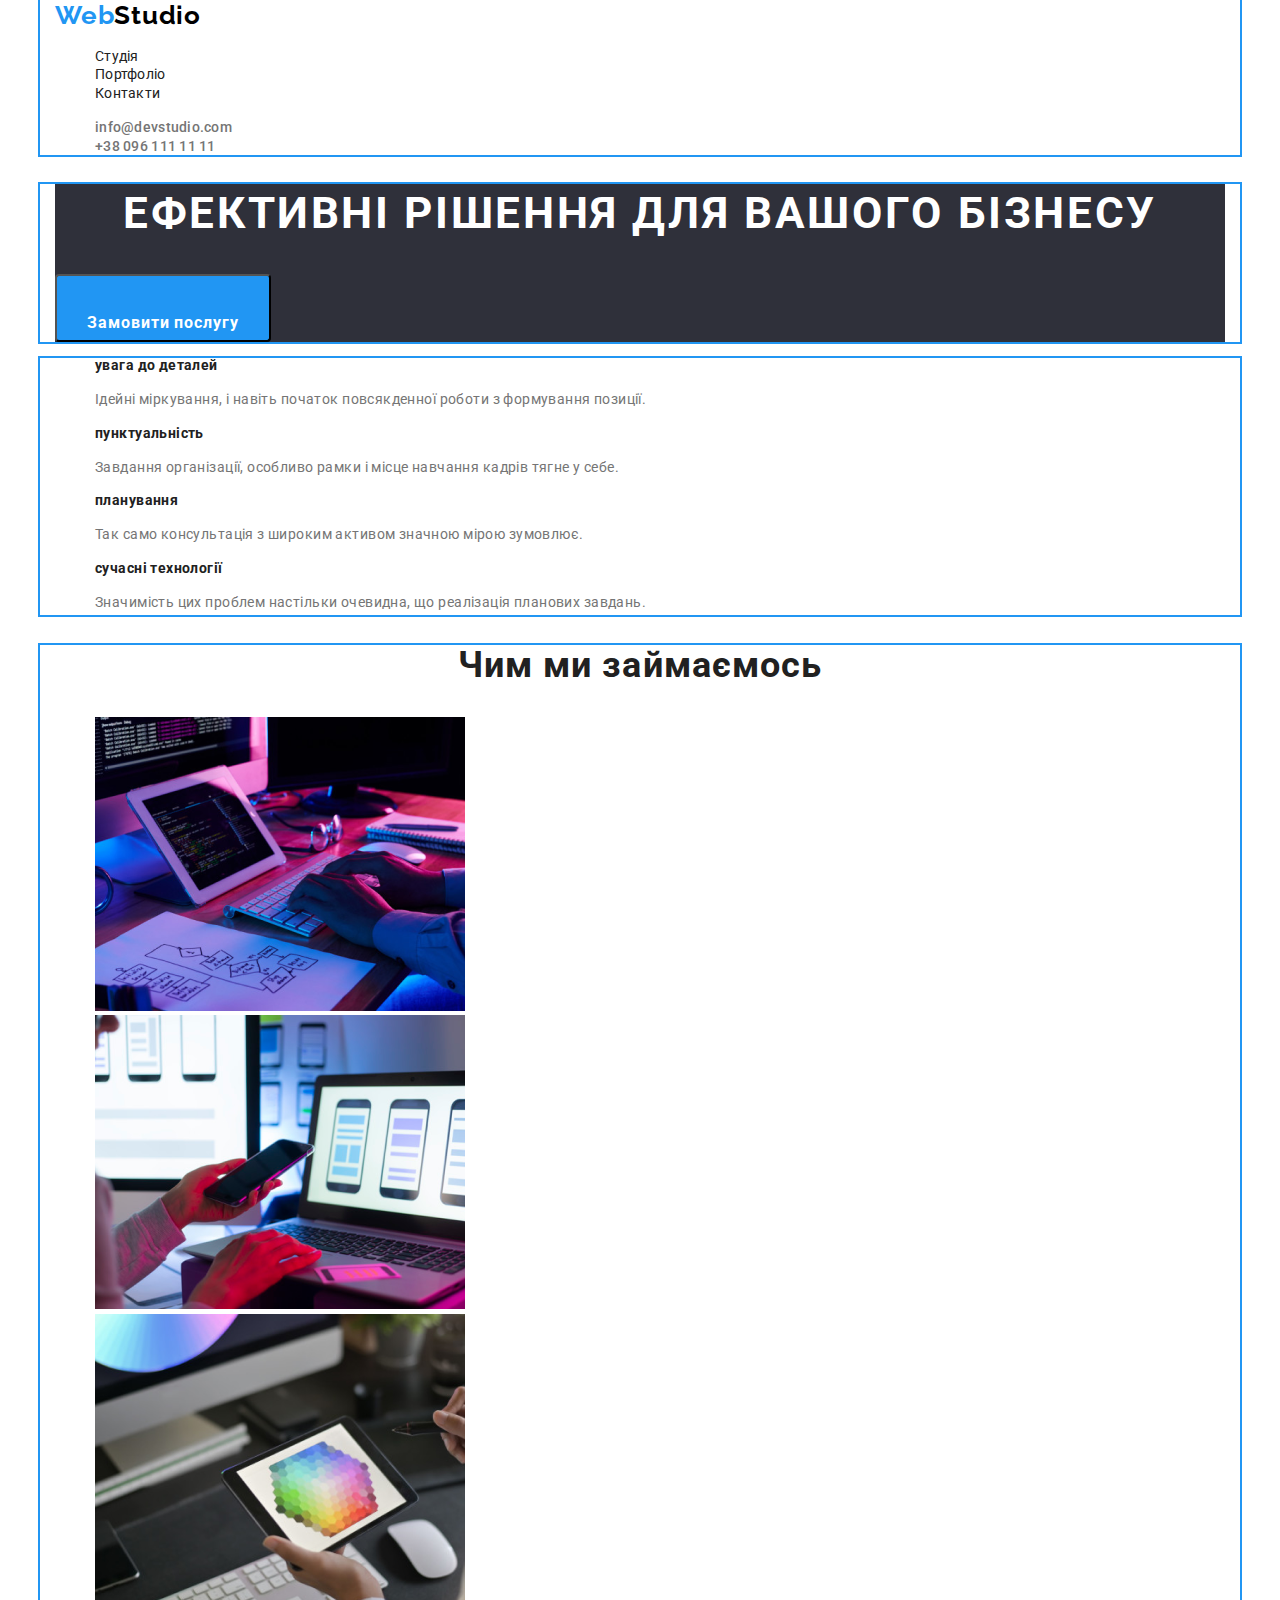
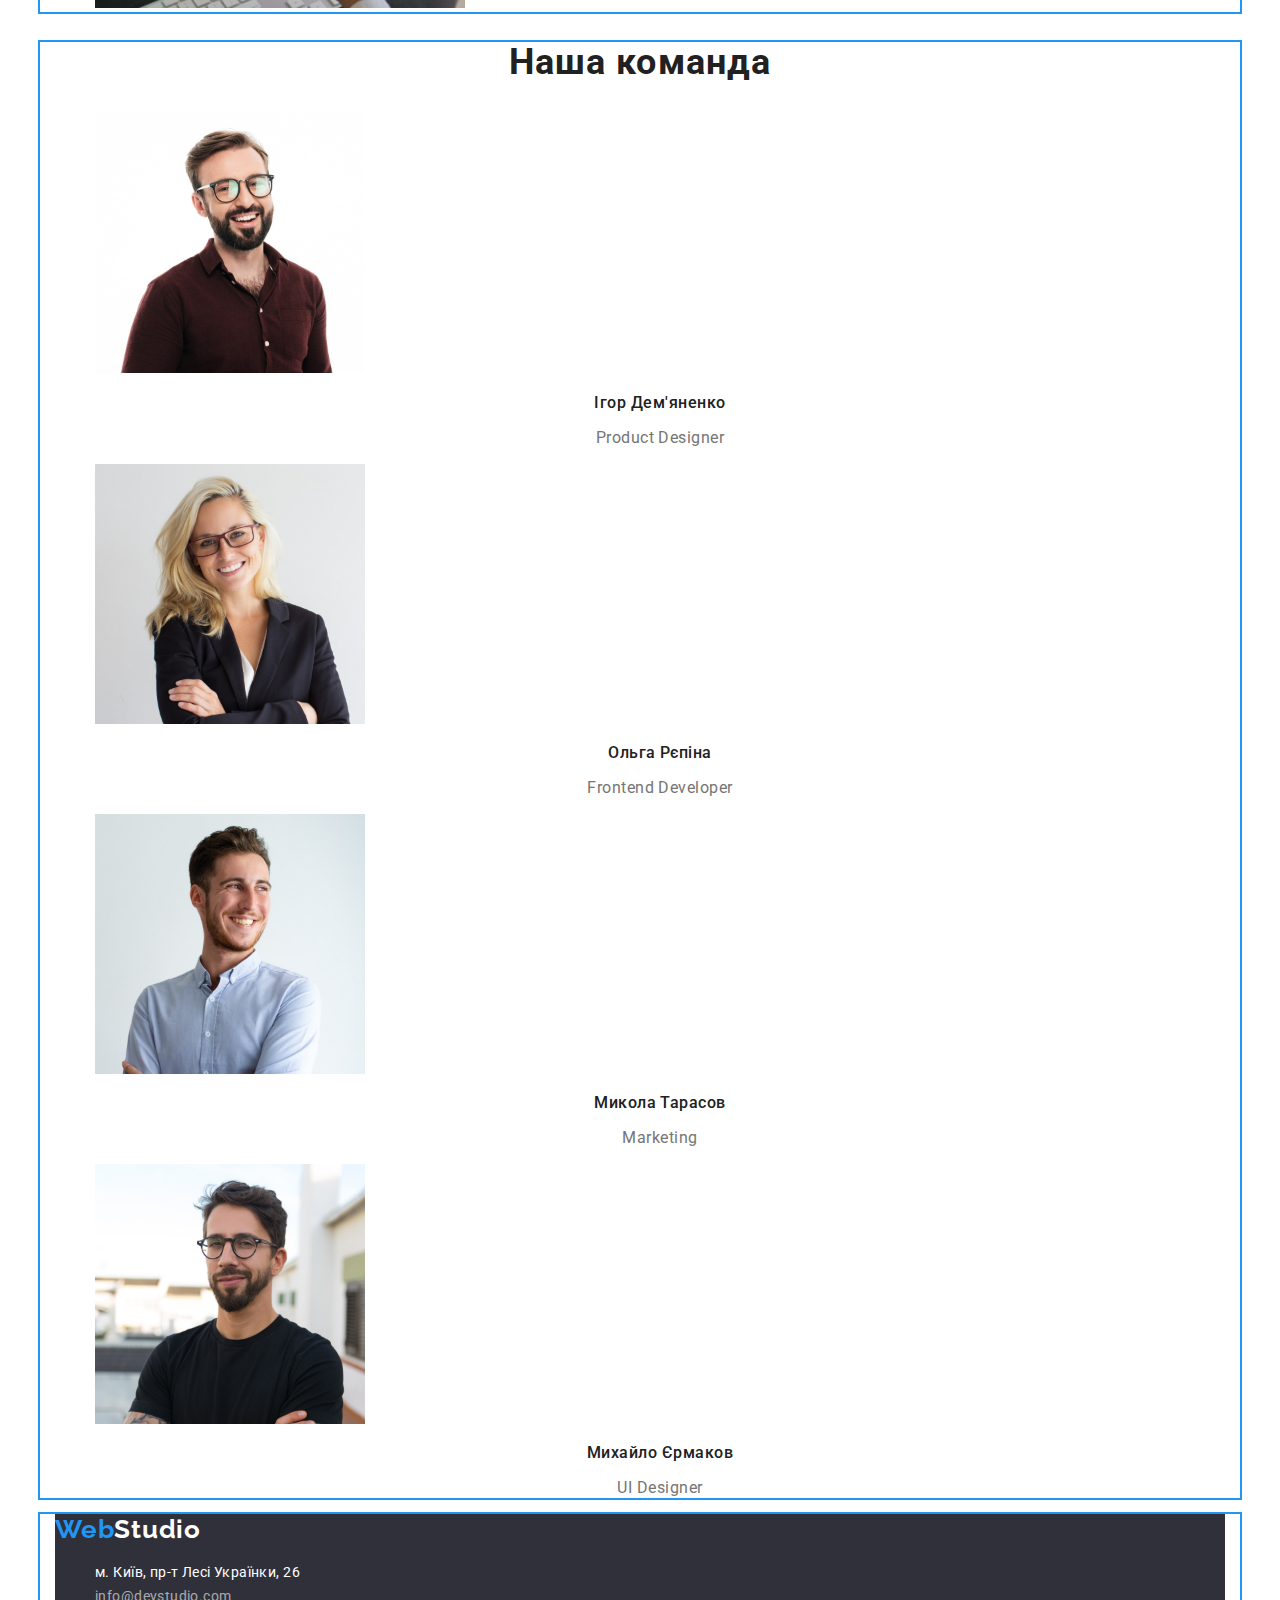
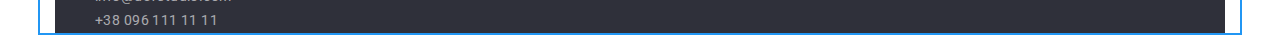
==== index.html @ a18eae50 "update" ====
<!DOCTYPE html>
<html lang="en">
  <head>
    <meta charset="UTF-8" />
    <meta http-equiv="X-UA-Compatible" content="IE=edge" />
    <meta name="viewport" content="width=device-width, initial-scale=1.0" />
    <link rel="preconnect" href="https://fonts.googleapis.com" />
    <link rel="preconnect" href="https://fonts.gstatic.com" crossorigin />
    <link
      href="https://fonts.googleapis.com/css2?family=Raleway:wght@500;700&family=Roboto:wght@400;500;700;900&display=swap"
      rel="stylesheet"
    />
    <link
      rel="stylesheet"
      href="https://cdnjs.cloudflare.com/ajax/libs/modern-normalize/0.6.0/modern-normalize.min.css"
    />
    <link rel="stylesheet" href="./css/styles.css" />
    <title>Web Studio</title>
  </head>
  <body class="body">
    <div class="container">
      <header class="header">
        <nav>
          <a class="link" href="">
            <span class="logocolor">Web</span><span class="logo">Studio</span>
          </a>
          <ul class="list">
            <li><a class="nav-link" href="">Студія</a></li>
            <li>
              <a class="nav-link" href="./portfolio.html">Портфоліо</a>
            </li>
            <li><a class="nav-link" href="">Контакти</a></li>
          </ul>
        </nav>
        <!-- Контактні дані -->
        <ul class="list">
          <li>
            <a class="link" href="mailto:info@devstudio.com"
              >info@devstudio.com</a
            >
          </li>
          <li>
            <a class="link" href="tel:+380961111111">+38 096 111 11 11</a>
          </li>
        </ul>
      </header>
    </div>

    <!-- Секція HERO -->
    <main>
      <div class="container">
        <section class="section-hero">
          <h1 class="slogan">Ефективні рішення для вашого бізнесу</h1>
          <button class="btn" type="button">
            <span class="btn-text">Замовити послугу</span>
          </button>
        </section>
      </div>

      <!-- Наші переваги -->
      <div class="container">
        <section class="section">
          <h2 hidden>наші переваги</h2>
          <ul class="list">
            <li>
              <h3 class="list-title">увага до деталей</h3>
              <p class="list-text">
                Ідейні міркування, і навіть початок повсякденної роботи з
                формування позиції.
              </p>
            </li>
            <li>
              <h3 class="list-title">пунктуальність</h3>
              <p class="list-text">
                Завдання організації, особливо рамки і місце навчання кадрів
                тягне у себе.
              </p>
            </li>
            <li>
              <h3 class="list-title">планування</h3>
              <p class="list-text">
                Так само консультація з широким активом значною мірою зумовлює.
              </p>
            </li>
            <li>
              <h3 class="list-title">сучасні технології</h3>
              <p class="list-text">
                Значимість цих проблем настільки очевидна, що реалізація
                планових завдань.
              </p>
            </li>
          </ul>
        </section>
      </div>

      <!-- Чим ми займаємось -->
      <div class="container">
        <section class="section">
          <h2 class="subtitle">Чим ми займаємось</h2>
          <ul class="list">
            <li class="image-item">
              <img src="img/box-1.png" alt="фото клавіатури" width="370" />
            </li>
            <li class="image-item">
              <img src="img/box-2.png" alt="фото телефона" width="370" />
            </li>
            <li class="image-item">
              <img src="img/box-3.png" alt="фото планшета" width="370" />
            </li>
          </ul>
        </section>
      </div>

      <!-- Наша команда -->
      <div class="container">
        <section class="section-team">
          <h2 class="subtitle">Наша команда</h2>
          <ul class="list">
            <li class="photo-item">
              <img src="img/ProductDesigner.jpg" alt="фото" width="270" />
              <h3 class="team-person">Ігор Дем'яненко</h3>
              <p class="team-position">Product Designer</p>
            </li>
            <li class="photo-item">
              <img src="img/FrontedDeveloper.jpg" alt="фото" width="270" />
              <h3 class="team-person">Ольга Рєпіна</h3>
              <p class="team-position">Frontend Developer</p>
            </li>
            <li class="photo-item">
              <img src="img/Marketing.jpg" alt="фото" width="270" />
              <h3 class="team-person">Микола Тарасов</h3>
              <p class="team-position">Marketing</p>
            </li>
            <li class="photo-item">
              <img src="img/UIDesignir.jpg" alt="фото" width="270" />
              <h3 class="team-person">Михайло Єрмаков</h3>
              <p class="team-position">UI Designer</p>
            </li>
          </ul>
        </section>
      </div>
    </main>

    <!-- Підвал -->
    <div class="container">
      <footer class="footer">
        <a class="link" href="./index.html">
          <span class="footer-logocolor">Web</span
          ><span class="footer-logo">Studio</span>
        </a>
        <address class="address">
          <ul class="list">
            <li>
              <a
                class="address-link"
                href="https://www.google.com/maps/place/%D0%B1%D1%83%D0%BB.+%D0%9B%D0%B5%D1%81%D0%B8+%D0%A3%D0%BA%D1%80%D0%B0%D0%B8%D0%BD%D0%BA%D0%B8,+26,+%D0%9A%D0%B8%D0%B5%D0%B2,+02000/@50.4265807,30.5383858,17z/data=!3m1!4b1!4m5!3m4!1s0x40d4cf0e033ecbe9:0x57a4dffefec77da0!8m2!3d50.4265807!4d30.5383858"
                >м. Київ, пр-т Лесі Українки, 26</a
              >
            </li>
            <li>
              <a class="contacts-link" href="mailto:info@devstudio.com"
                >info@devstudio.com</a
              >
            </li>
            <li>
              <a class="contacts-link" href="tel:++380961111111"
                >+38 096 111 11 11</a
              >
            </li>
          </ul>
        </address>
      </footer>
    </div>
  </body>
</html>
---- css/styles.css ----
html {
  box-sizing: border-box;
}

*,
*::before,
*::after {
  box-sizing: inherit;
}

:root {
  /* Fonts */

  /* Text colors */
  --subtitle-col: #212121;
  --txt-col: #757575;
  --txt-but: #ffffff;

  /* Background colors */
  --main-cl: #f5f5f5;
  --backgr-filtr: #f5f4fa;
  --backgr-col: #2f303a;

  /* Other */
  --accent-cl: #2196f3;
}

body {
  font-family: "Roboto", sans-serif;
  color: var(--main-cl);
  margin: 0;
}

.container {
  outline: 2px solid #2196f3;
  width: 1200px;
  padding-left: 15px;
  padding-right: 15px;
  margin: 0 auto;
}
.logo {
  font-family: Raleway;
  font-weight: 700;
  font-size: 26px;
  line-height: 1.19;
  letter-spacing: 0.03em;
  color: #000000;
}
.logocolor {
  font-family: Raleway;
  font-style: normal;
  font-weight: 700;
  font-size: 26px;
  line-height: 1.19;
  letter-spacing: 0.03em;
  color: var(--accent-cl);
}

.nav-link {
  font-size: 14px;
  line-height: 1.14;
  letter-spacing: 0.02em;
  text-decoration: none;
  color: var(--subtitle-col);
}

.nav-link:hover,
.nav-link:focus {
  color: var(--accent-cl);
}

/* Контактні дані */
.link:hover,
.link:focus {
  color: var(--accent-cl);
}

.link {
  font-weight: 500;
  font-size: 14px;
  line-height: 1.14;
  letter-spacing: 0.02em;
  text-decoration: none;
  color: var(--txt-col);
}

/* Секція HERO */
.section-hero {
  background: var(--backgr-col);
}

.slogan {
  font-size: 44px;
  line-height: 1.36;
  text-align: center;
  letter-spacing: 0.06em;
  text-transform: uppercase;
  color: var(--txt-but);
}

.btn {
  background: var(--accent-cl);
  width: 216px;
  height: 50px;
  left: 692px;
  top: 430px;
  border-radius: 4px;
  padding: 32px 10px;
}

.btn-text {
  font-weight: 700;
  font-size: 16px;
  line-height: 1.87;
  align-items: center;
  text-align: center;
  letter-spacing: 0.06em;
  color: var(--txt-but);
}

/* Наші переваги */
.list-title {
  font-weight: 700;
  font-size: 14px;
  line-height: 1.14;
  letter-spacing: 0.03em;
  color: var(--subtitle-col);
}

.list-text {
  font-weight: 400;
  font-size: 14px;
  line-height: 1.71;
  letter-spacing: 0.03em;
  color: var(--txt-col);
}

.subtitle {
  font-weight: 700;
  font-size: 36px;
  line-height: 1.16;
  text-align: center;
  letter-spacing: 0.03em;
  color: var(--subtitle-col);
}

/* Наша команда */
.team-person {
  font-weight: 500;
  font-size: 16px;
  line-height: 1.18;
  text-align: center;
  letter-spacing: 0.03em;
  color: var(--subtitle-col);
}

.team-position {
  font-weight: 400;
  font-size: 16px;
  line-height: 1.18;
  text-align: center;
  letter-spacing: 0.03em;
  color: var(--txt-col);
}

/* Підвал */
.footer {
  background: var(--backgr-col);
}

.footer-logocolor {
  font-family: "Raleway";
  font-style: normal;
  font-weight: 700;
  font-size: 26px;
  line-height: 1.19;
  letter-spacing: 0.03em;
  color: var(--accent-cl);
}

.footer-logo {
  font-family: "Raleway";
  font-weight: 700;
  font-size: 26px;
  line-height: 1.19;
  letter-spacing: 0.03em;
  color: var(--txt-but);
}

.address-link {
  font-weight: 400;
  font-size: 14px;
  line-height: 1.71;
  letter-spacing: 0.03em;
  text-decoration: none;
  list-style: none;
  font-style: normal;
  color: var(--txt-but);
}

.contacts-link {
  font-weight: 400;
  font-size: 14px;
  line-height: 1.71;
  letter-spacing: 0.03em;
  text-decoration: none;
  font-style: normal;
  color: rgba(255, 255, 255, 0.6);
}

.list {
  list-style: none;
}

.link {
  text-decoration: none;
}

.filtr:hover {
  color: var(--txt-but);
  background-color: var(--accent-cl);
}

.filtr {
  font-family: inherit;
  background: var(--backgr-filtr);
  font-size: 16px;
  line-height: 1.62;
  letter-spacing: 0.03em;
  color: var(--subtitle-col);
  cursor: pointer;
}

.photo-subtitle {
  font-size: 18px;
  line-height: 2;
  letter-spacing: 0.06em;
  color: var(--subtitle-col);
}

.photo-text {
  font-size: 16px;
  line-height: 1.87;
  letter-spacing: 0.03em;
  color: var(--txt-col);
}
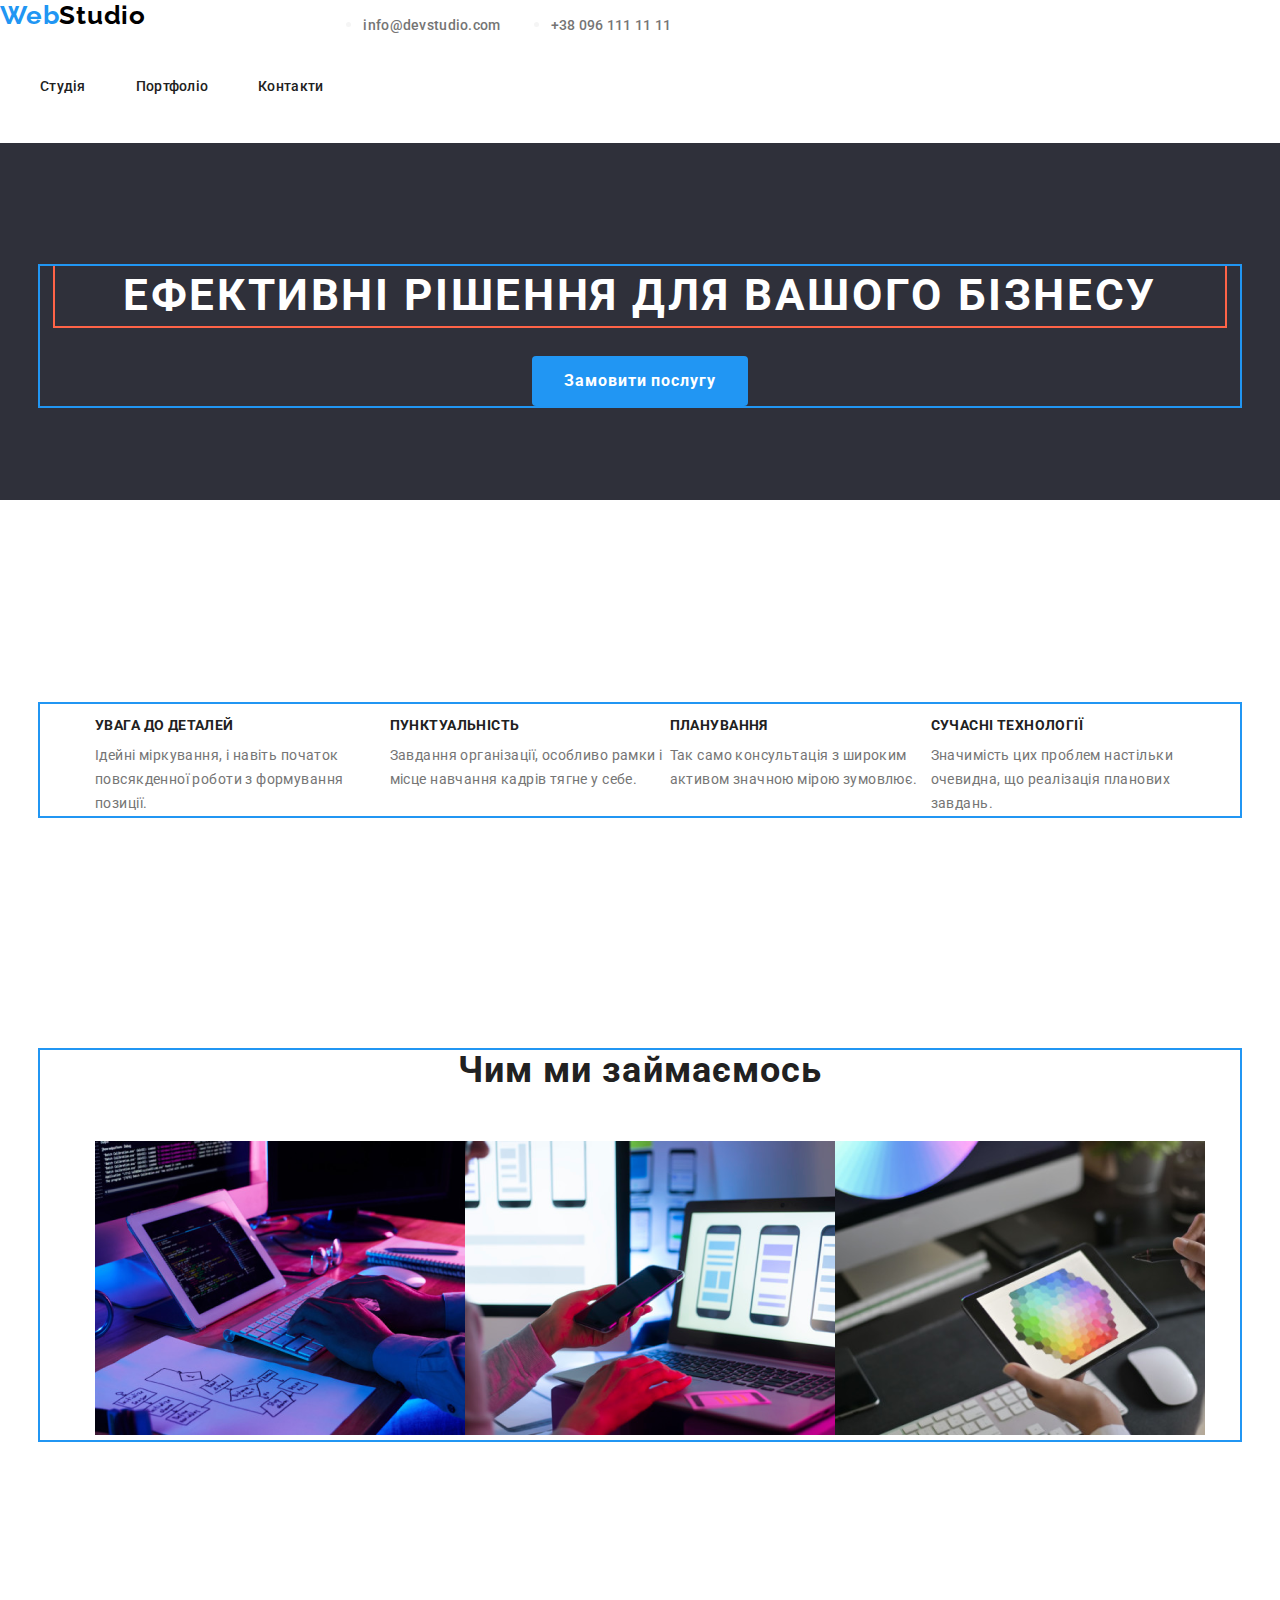
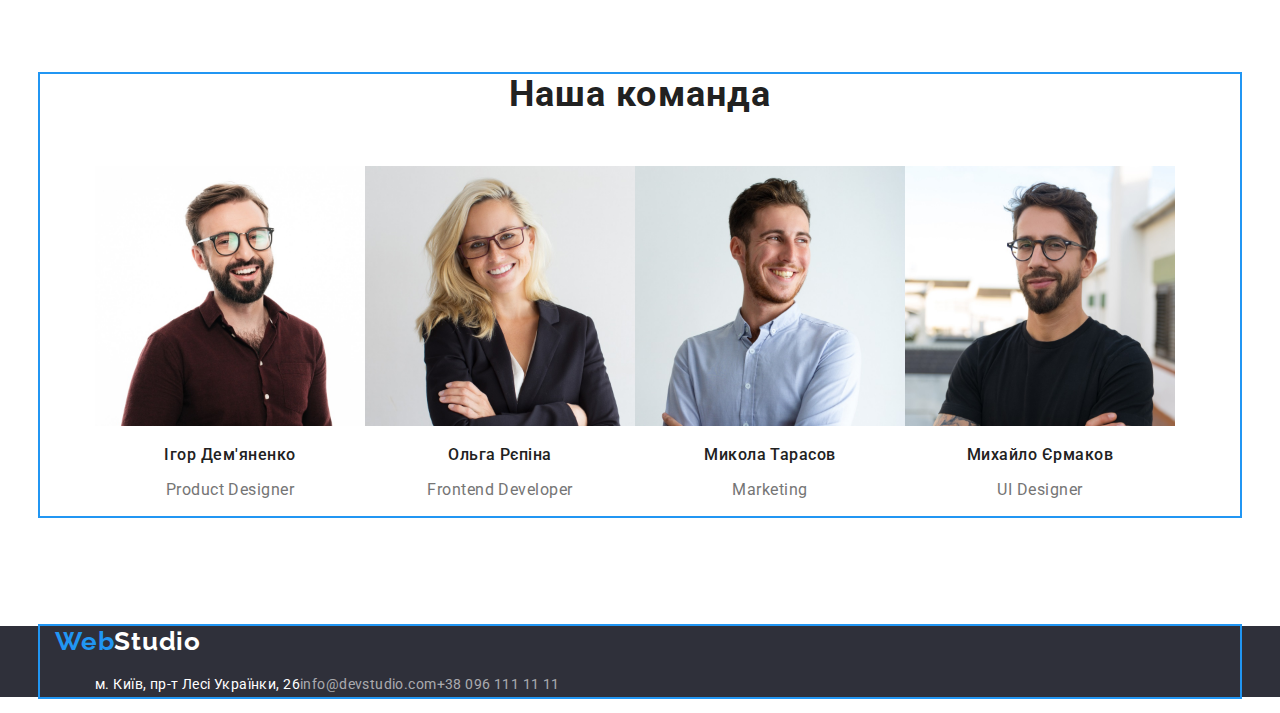
==== commit de63c543: "update" ====
--- a/index.html
+++ b/index.html
@@ -18,48 +18,49 @@
     <title>Web Studio</title>
   </head>
   <body class="body">
-    <div class="container">
-      <header class="header">
+    <header class="header">
+      <div class="container-nav">
         <nav>
           <a class="link" href="">
             <span class="logocolor">Web</span><span class="logo">Studio</span>
           </a>
           <ul class="list">
-            <li><a class="nav-link" href="">Студія</a></li>
-            <li>
+            <li class="list-item"><a class="nav-link" href="">Студія</a></li>
+            <li class="list-item">
               <a class="nav-link" href="./portfolio.html">Портфоліо</a>
             </li>
-            <li><a class="nav-link" href="">Контакти</a></li>
+            <li class="list-item"><a class="nav-link" href="">Контакти</a></li>
           </ul>
         </nav>
         <!-- Контактні дані -->
-        <ul class="list">
-          <li>
+        <ul class="contacts-list">
+          <li class="list-item">
             <a class="link" href="mailto:info@devstudio.com"
               >info@devstudio.com</a
             >
           </li>
-          <li>
+          <li class="list-item">
             <a class="link" href="tel:+380961111111">+38 096 111 11 11</a>
           </li>
         </ul>
-      </header>
-    </div>
+      </div>
+    </header>
 
     <!-- Секція HERO -->
     <main>
-      <div class="container">
-        <section class="section-hero">
+      <section class="section-hero">
+        <div class="container">
           <h1 class="slogan">Ефективні рішення для вашого бізнесу</h1>
           <button class="btn" type="button">
             <span class="btn-text">Замовити послугу</span>
           </button>
-        </section>
-      </div>
+        </div>
+      </section>
 
       <!-- Наші переваги -->
-      <div class="container">
-        <section class="section">
+
+      <section class="section">
+        <div class="container">
           <h2 hidden>наші переваги</h2>
           <ul class="list">
             <li>
@@ -90,12 +91,12 @@
               </p>
             </li>
           </ul>
-        </section>
-      </div>
+        </div>
+      </section>
 
       <!-- Чим ми займаємось -->
-      <div class="container">
-        <section class="section">
+      <section class="section">
+        <div class="container">
           <h2 class="subtitle">Чим ми займаємось</h2>
           <ul class="list">
             <li class="image-item">
@@ -108,12 +109,13 @@
               <img src="img/box-3.png" alt="фото планшета" width="370" />
             </li>
           </ul>
-        </section>
-      </div>
+        </div>
+      </section>
 
       <!-- Наша команда -->
-      <div class="container">
-        <section class="section-team">
+
+      <section class="section">
+        <div class="container">
           <h2 class="subtitle">Наша команда</h2>
           <ul class="list">
             <li class="photo-item">
@@ -137,13 +139,14 @@
               <p class="team-position">UI Designer</p>
             </li>
           </ul>
-        </section>
-      </div>
+        </div>
+      </section>
     </main>
 
     <!-- Підвал -->
-    <div class="container">
-      <footer class="footer">
+
+    <footer class="footer">
+      <div class="container">
         <a class="link" href="./index.html">
           <span class="footer-logocolor">Web</span
           ><span class="footer-logo">Studio</span>
@@ -169,7 +172,7 @@
             </li>
           </ul>
         </address>
-      </footer>
-    </div>
+      </div>
+    </footer>
   </body>
 </html>
--- a/css/styles.css
+++ b/css/styles.css
@@ -38,6 +38,11 @@
   padding-right: 15px;
   margin: 0 auto;
 }
+
+.container-nav {
+  display: flex;
+  align-items: ;
+}
 .logo {
   font-family: Raleway;
   font-weight: 700;
@@ -56,12 +61,25 @@
   color: var(--accent-cl);
 }
 
+.list {
+  display: flex;
+}
+
+.list .list-item + .list-item {
+  margin-left: 50px;
+}
+
 .nav-link {
+  display: block;
+  padding-top: 32px;
+  padding-bottom: 32px;
+
+  color: var(--subtitle-col);
+  font-weight: 500;
   font-size: 14px;
   line-height: 1.14;
   letter-spacing: 0.02em;
   text-decoration: none;
-  color: var(--subtitle-col);
 }
 
 .nav-link:hover,
@@ -75,6 +93,14 @@
   color: var(--accent-cl);
 }
 
+.contacts-list {
+  display: flex;
+}
+
+.contacts-list .list-item + .list-item {
+  margin-left: 50px;
+}
+
 .link {
   font-weight: 500;
   font-size: 14px;
@@ -82,30 +108,40 @@
   letter-spacing: 0.02em;
   text-decoration: none;
   color: var(--txt-col);
+}
+
+.section {
+  padding-top: 94px;
+  padding-bottom: 94px;
 }
 
 /* Секція HERO */
 .section-hero {
   background: var(--backgr-col);
+  text-align: center;
+  margin-bottom: 94px;
+  padding-top: 94px;
+  padding-bottom: 94px;
 }
 
 .slogan {
+  outline: 2px solid tomato;
   font-size: 44px;
   line-height: 1.36;
-  text-align: center;
   letter-spacing: 0.06em;
   text-transform: uppercase;
   color: var(--txt-but);
+  margin-bottom: 30px;
 }
 
 .btn {
   background: var(--accent-cl);
-  width: 216px;
-  height: 50px;
-  left: 692px;
-  top: 430px;
   border-radius: 4px;
-  padding: 32px 10px;
+  padding: 10px 32px;
+  border: 0px;
+  margin-right: auto;
+  margin-left: auto;
+  text-align: center;
 }
 
 .btn-text {
@@ -120,28 +156,29 @@
 
 /* Наші переваги */
 .list-title {
-  font-weight: 700;
+  text-transform: uppercase;
   font-size: 14px;
   line-height: 1.14;
   letter-spacing: 0.03em;
   color: var(--subtitle-col);
+  margin-bottom: 10px;
 }
 
 .list-text {
-  font-weight: 400;
   font-size: 14px;
   line-height: 1.71;
   letter-spacing: 0.03em;
   color: var(--txt-col);
+  margin: 0;
 }
 
 .subtitle {
-  font-weight: 700;
   font-size: 36px;
   line-height: 1.16;
   text-align: center;
   letter-spacing: 0.03em;
   color: var(--subtitle-col);
+  margin-bottom: 50px;
 }
 
 /* Наша команда */
@@ -216,7 +253,8 @@
   text-decoration: none;
 }
 
-.filtr:hover {
+.filtr:hover,
+.filtr:focus {
   color: var(--txt-but);
   background-color: var(--accent-cl);
 }
@@ -229,6 +267,7 @@
   letter-spacing: 0.03em;
   color: var(--subtitle-col);
   cursor: pointer;
+  border-color: transparent;
 }
 
 .photo-subtitle {
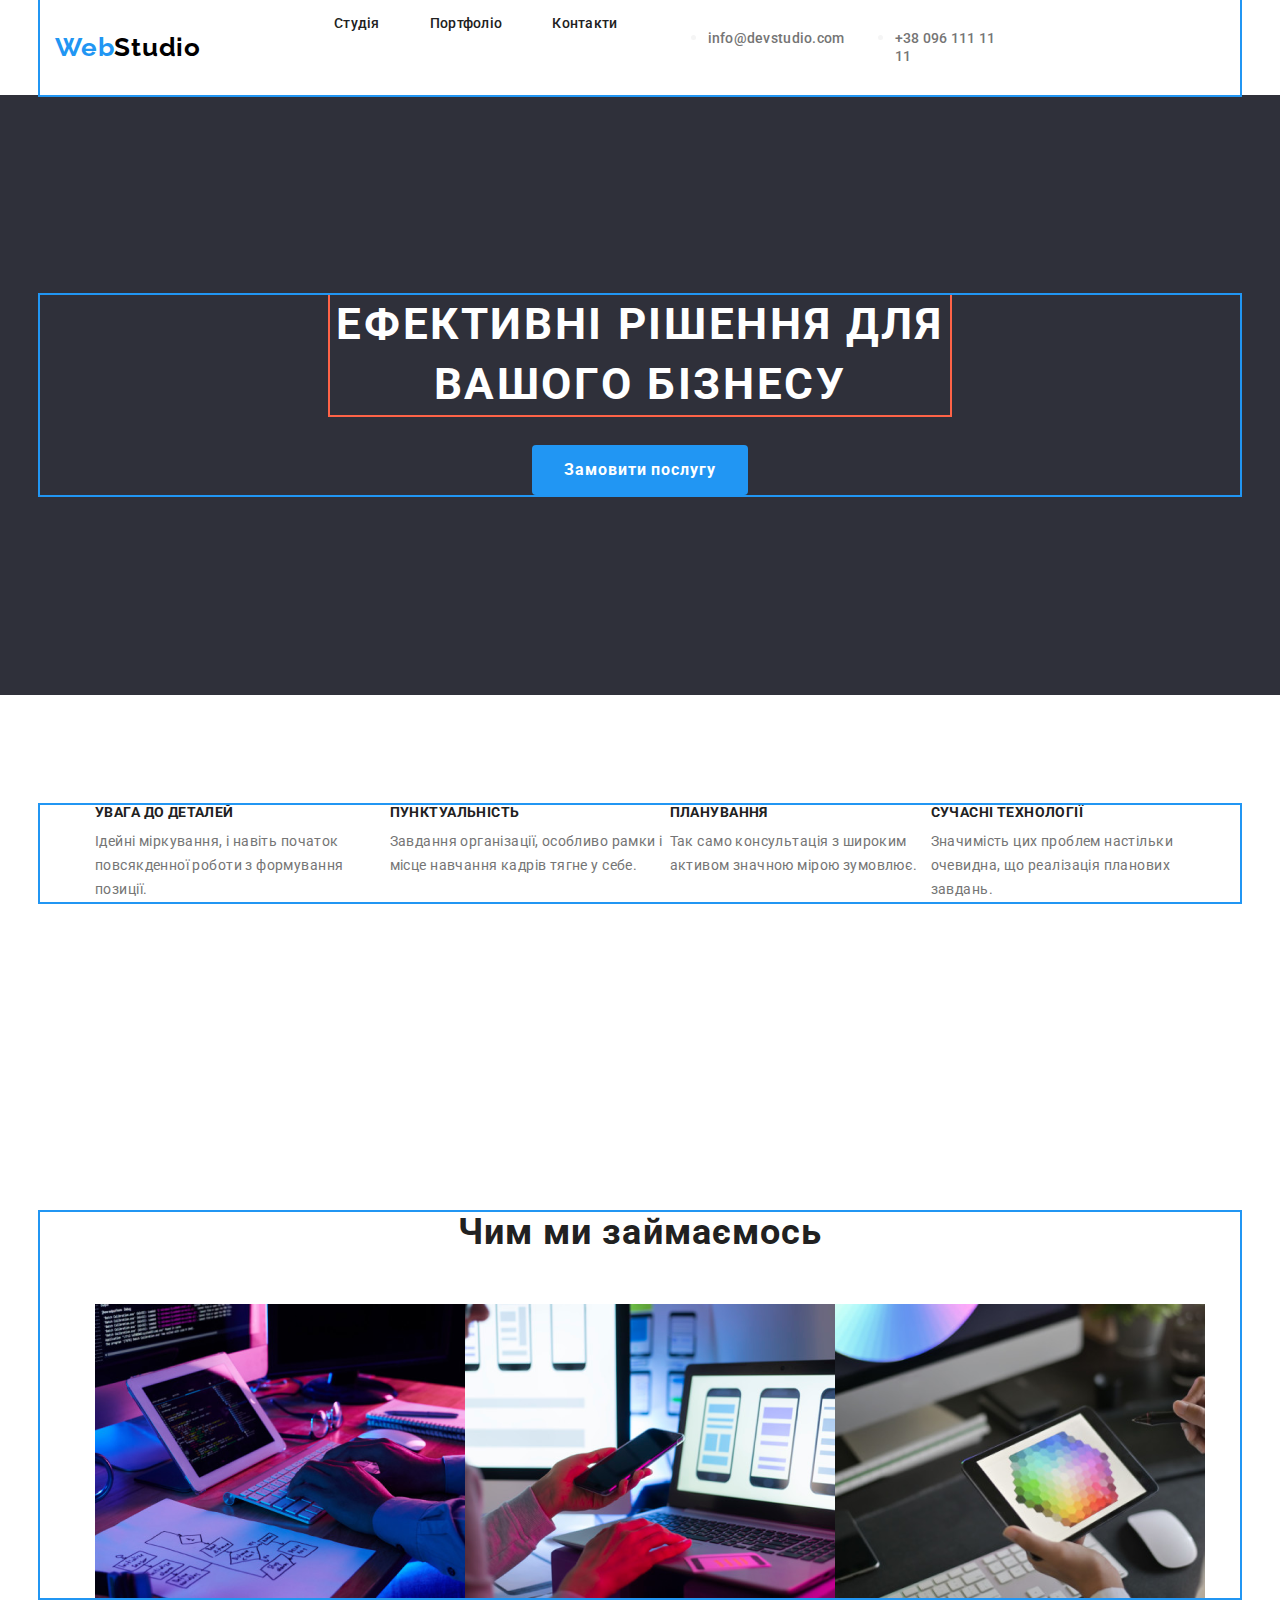
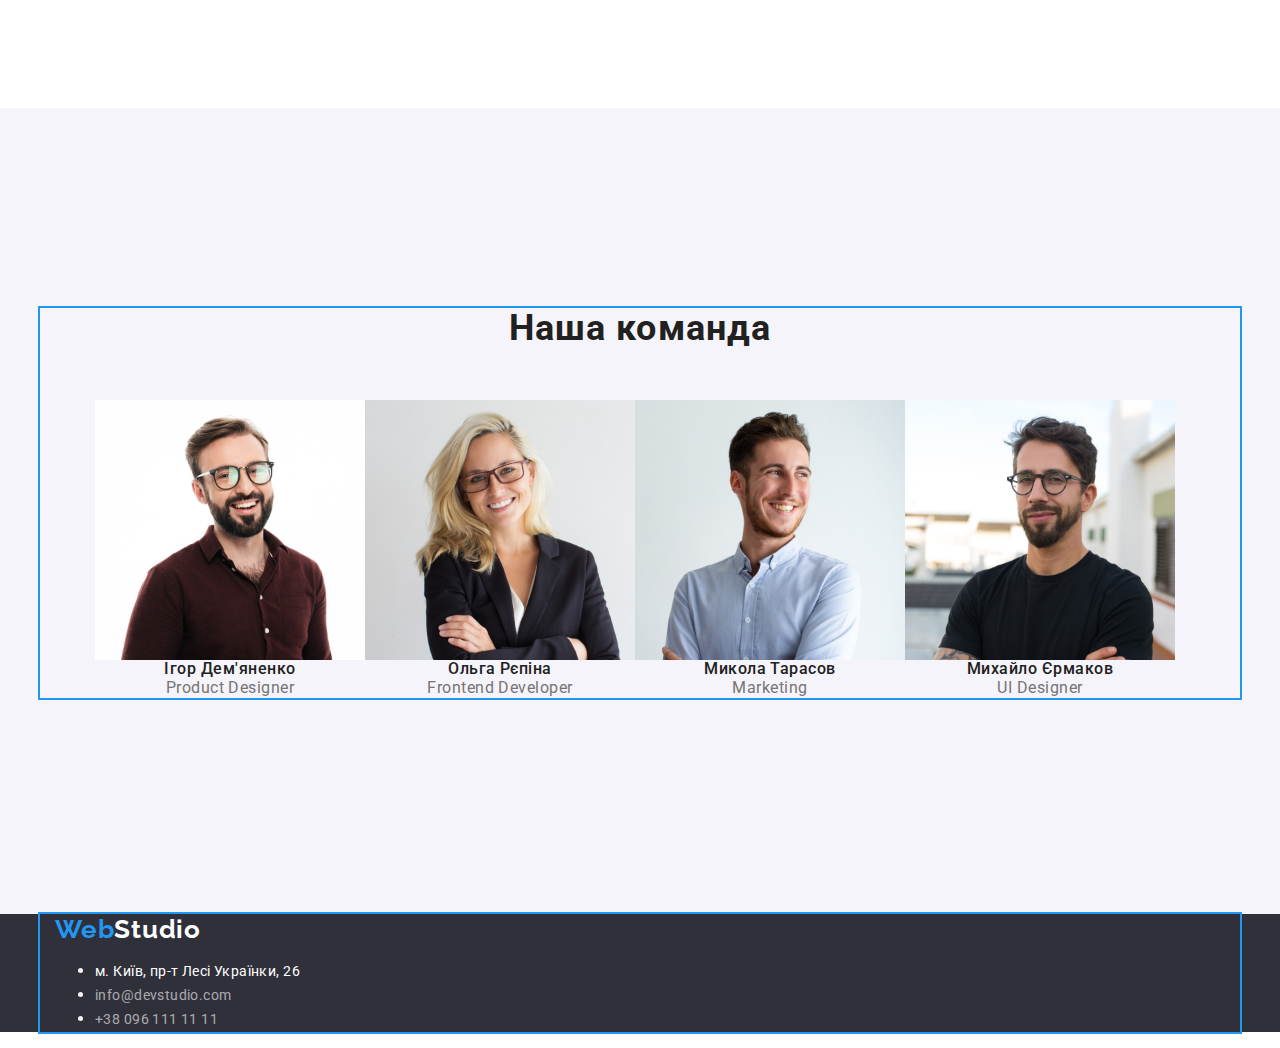
==== commit b17d123f: "update" ====
--- a/index.html
+++ b/index.html
@@ -19,9 +19,9 @@
   </head>
   <body class="body">
     <header class="header">
-      <div class="container-nav">
-        <nav>
-          <a class="link" href="">
+      <div class="container container-nav">
+        <nav class="nav">
+          <a class="link logo-link" href="">
             <span class="logocolor">Web</span><span class="logo">Studio</span>
           </a>
           <ul class="list">
@@ -59,7 +59,7 @@
 
       <!-- Наші переваги -->
 
-      <section class="section">
+      <section class="section pref">
         <div class="container">
           <h2 hidden>наші переваги</h2>
           <ul class="list">
@@ -95,10 +95,10 @@
       </section>
 
       <!-- Чим ми займаємось -->
-      <section class="section">
+      <section class="section work">
         <div class="container">
           <h2 class="subtitle">Чим ми займаємось</h2>
-          <ul class="list">
+          <ul class="list work-cards">
             <li class="image-item">
               <img src="img/box-1.png" alt="фото клавіатури" width="370" />
             </li>
@@ -114,7 +114,7 @@
 
       <!-- Наша команда -->
 
-      <section class="section">
+      <section class="section team">
         <div class="container">
           <h2 class="subtitle">Наша команда</h2>
           <ul class="list">
@@ -152,7 +152,7 @@
           ><span class="footer-logo">Studio</span>
         </a>
         <address class="address">
-          <ul class="list">
+          <ul class="address-list">
             <li>
               <a
                 class="address-link"
--- a/css/styles.css
+++ b/css/styles.css
@@ -28,6 +28,20 @@
 body {
   font-family: "Roboto", sans-serif;
   color: var(--main-cl);
+  margin: 0;
+}
+
+img {
+  display: block;
+}
+
+h1,
+h2,
+h3,
+h4,
+h5,
+h6,
+p {
   margin: 0;
 }
 
@@ -36,12 +50,24 @@
   width: 1200px;
   padding-left: 15px;
   padding-right: 15px;
-  margin: 0 auto;
+  margin-left: auto;
+  margin-right: auto;
+}
+
+.nav {
+  display: flex;
 }
 
 .container-nav {
   display: flex;
-  align-items: ;
+  align-items: center;
+  gap: 50px;
+}
+
+.logo-link {
+  margin-right: 93px;
+  padding-top: 32px;
+  padding-bottom: 32px;
 }
 .logo {
   font-family: Raleway;
@@ -71,8 +97,6 @@
 
 .nav-link {
   display: block;
-  padding-top: 32px;
-  padding-bottom: 32px;
 
   color: var(--subtitle-col);
   font-weight: 500;
@@ -95,6 +119,8 @@
 
 .contacts-list {
   display: flex;
+  margin-left: auto;
+  margin-right: 215px;
 }
 
 .contacts-list .list-item + .list-item {
@@ -111,17 +137,16 @@
 }
 
 .section {
-  padding-top: 94px;
-  padding-bottom: 94px;
+  padding-top: 200px;
+  padding-bottom: 200px;
 }
 
 /* Секція HERO */
 .section-hero {
   background: var(--backgr-col);
   text-align: center;
-  margin-bottom: 94px;
-  padding-top: 94px;
-  padding-bottom: 94px;
+  padding-top: 200px;
+  padding-bottom: 200px;
 }
 
 .slogan {
@@ -132,6 +157,9 @@
   text-transform: uppercase;
   color: var(--txt-but);
   margin-bottom: 30px;
+  width: 620px;
+  margin-left: auto;
+  margin-right: auto;
 }
 
 .btn {
@@ -155,6 +183,10 @@
 }
 
 /* Наші переваги */
+.pref {
+  padding-top: 94px;
+  padding-bottom: 94px;
+}
 .list-title {
   text-transform: uppercase;
   font-size: 14px;
@@ -170,6 +202,10 @@
   letter-spacing: 0.03em;
   color: var(--txt-col);
   margin: 0;
+}
+
+.work {
+  padding-bottom: 94px;
 }
 
 .subtitle {
@@ -181,7 +217,15 @@
   margin-bottom: 50px;
 }
 
+.work-cards {
+  margin-top: 50px;
+  align-items: center;
+}
+
 /* Наша команда */
+.team {
+  background-color: #f5f4fa;
+}
 .team-person {
   font-weight: 500;
   font-size: 16px;
@@ -253,6 +297,11 @@
   text-decoration: none;
 }
 
+.port-list {
+  display: flex;
+  gap: 8px;
+  justify-content: center;
+}
 .filtr:hover,
 .filtr:focus {
   color: var(--txt-but);
@@ -268,6 +317,12 @@
   color: var(--subtitle-col);
   cursor: pointer;
   border-color: transparent;
+}
+
+.photo-list {
+  flex-wrap: wrap;
+  margin-top: 50px;
+  gap: 5px;
 }
 
 .photo-subtitle {
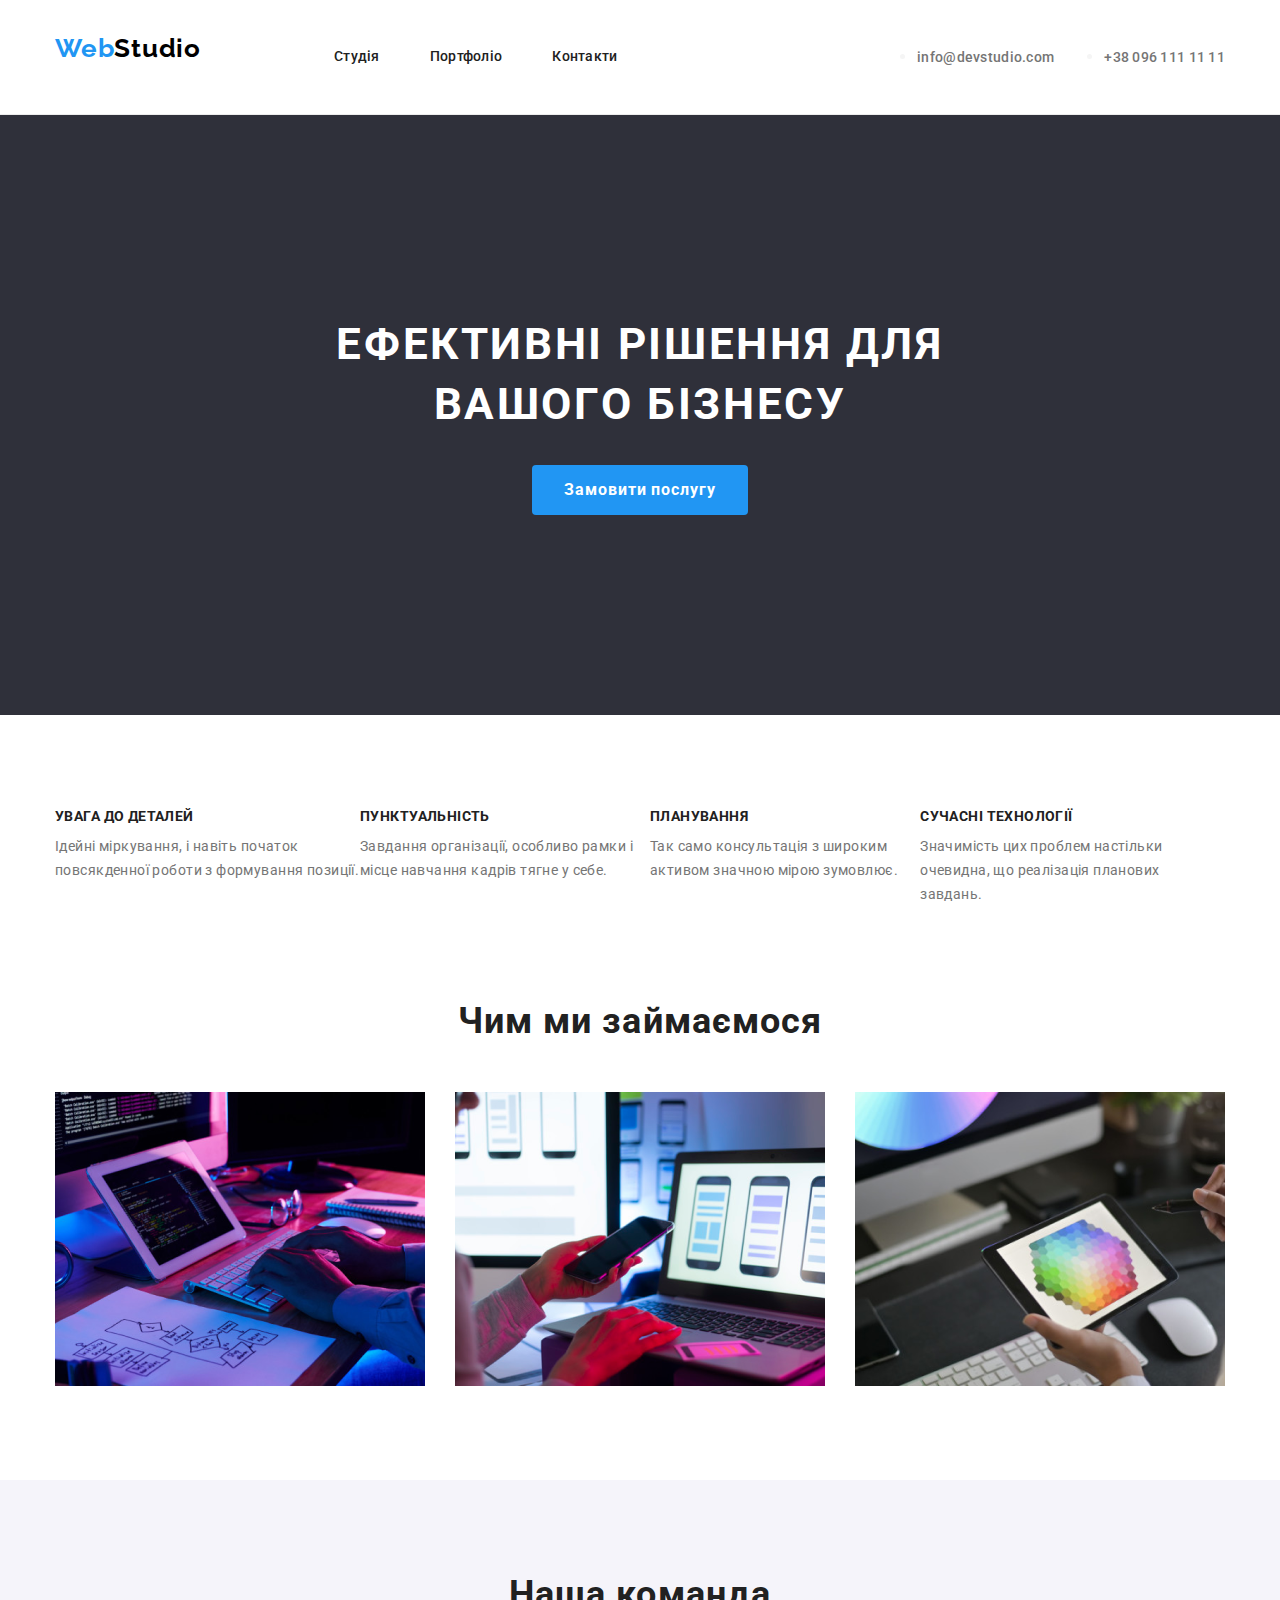
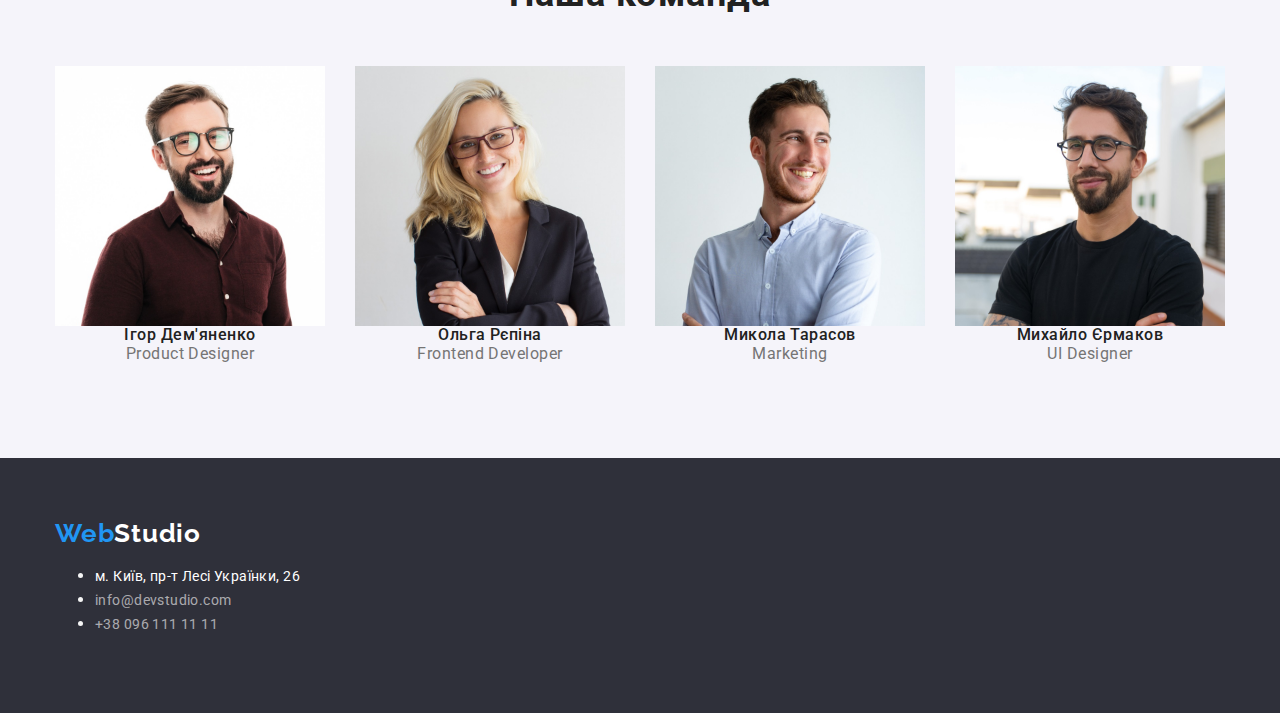
==== commit 0e893098: "update" ====
--- a/index.html
+++ b/index.html
@@ -24,7 +24,7 @@
           <a class="link logo-link" href="">
             <span class="logocolor">Web</span><span class="logo">Studio</span>
           </a>
-          <ul class="list">
+          <ul class="list-nav">
             <li class="list-item"><a class="nav-link" href="">Студія</a></li>
             <li class="list-item">
               <a class="nav-link" href="./portfolio.html">Портфоліо</a>
@@ -97,7 +97,7 @@
       <!-- Чим ми займаємось -->
       <section class="section work">
         <div class="container">
-          <h2 class="subtitle">Чим ми займаємось</h2>
+          <h2 class="subtitle">Чим ми займаємося</h2>
           <ul class="list work-cards">
             <li class="image-item">
               <img src="img/box-1.png" alt="фото клавіатури" width="370" />
@@ -117,7 +117,7 @@
       <section class="section team">
         <div class="container">
           <h2 class="subtitle">Наша команда</h2>
-          <ul class="list">
+          <ul class="list team-list">
             <li class="photo-item">
               <img src="img/ProductDesigner.jpg" alt="фото" width="270" />
               <h3 class="team-person">Ігор Дем'яненко</h3>
--- a/css/styles.css
+++ b/css/styles.css
@@ -46,7 +46,6 @@
 }
 
 .container {
-  outline: 2px solid #2196f3;
   width: 1200px;
   padding-left: 15px;
   padding-right: 15px;
@@ -54,6 +53,10 @@
   margin-right: auto;
 }
 
+.header {
+  border-bottom: 1px solid #ececec;
+}
+
 .nav {
   display: flex;
 }
@@ -89,6 +92,17 @@
 
 .list {
   display: flex;
+  margin: 0;
+  padding: 0;
+  list-style: none;
+}
+
+.list-nav {
+  list-style: none;
+  display: flex;
+  padding-top: 32px;
+  padding-bottom: 32px;
+  gap: 50px;
 }
 
 .list .list-item + .list-item {
@@ -120,7 +134,8 @@
 .contacts-list {
   display: flex;
   margin-left: auto;
-  margin-right: 215px;
+  padding-top: 32px;
+  padding-bottom: 32px;
 }
 
 .contacts-list .list-item + .list-item {
@@ -150,7 +165,6 @@
 }
 
 .slogan {
-  outline: 2px solid tomato;
   font-size: 44px;
   line-height: 1.36;
   letter-spacing: 0.06em;
@@ -205,6 +219,7 @@
 }
 
 .work {
+  padding-top: 0;
   padding-bottom: 94px;
 }
 
@@ -220,11 +235,19 @@
 .work-cards {
   margin-top: 50px;
   align-items: center;
+  gap: 30px;
 }
 
 /* Наша команда */
 .team {
   background-color: #f5f4fa;
+  padding-top: 94px;
+  padding-bottom: 94px;
+}
+
+.team-list {
+  margin-top: 50px;
+  gap: 30px;
 }
 .team-person {
   font-weight: 500;
@@ -247,6 +270,8 @@
 /* Підвал */
 .footer {
   background: var(--backgr-col);
+  padding-top: 60px;
+  padding-bottom: 60px;
 }
 
 .footer-logocolor {
@@ -289,18 +314,15 @@
   color: rgba(255, 255, 255, 0.6);
 }
 
-.list {
-  list-style: none;
-}
-
-.link {
-  text-decoration: none;
-}
-
 .port-list {
   display: flex;
   gap: 8px;
   justify-content: center;
+}
+
+.section-filtr {
+  padding-top: 94px;
+  padding-bottom: 94px;
 }
 .filtr:hover,
 .filtr:focus {
@@ -319,10 +341,16 @@
   border-color: transparent;
 }
 
+.filtr-list {
+  display: flex;
+  gap: 8px;
+  justify-content: center;
+}
+
 .photo-list {
   flex-wrap: wrap;
   margin-top: 50px;
-  gap: 5px;
+  gap: 30px;
 }
 
 .photo-subtitle {
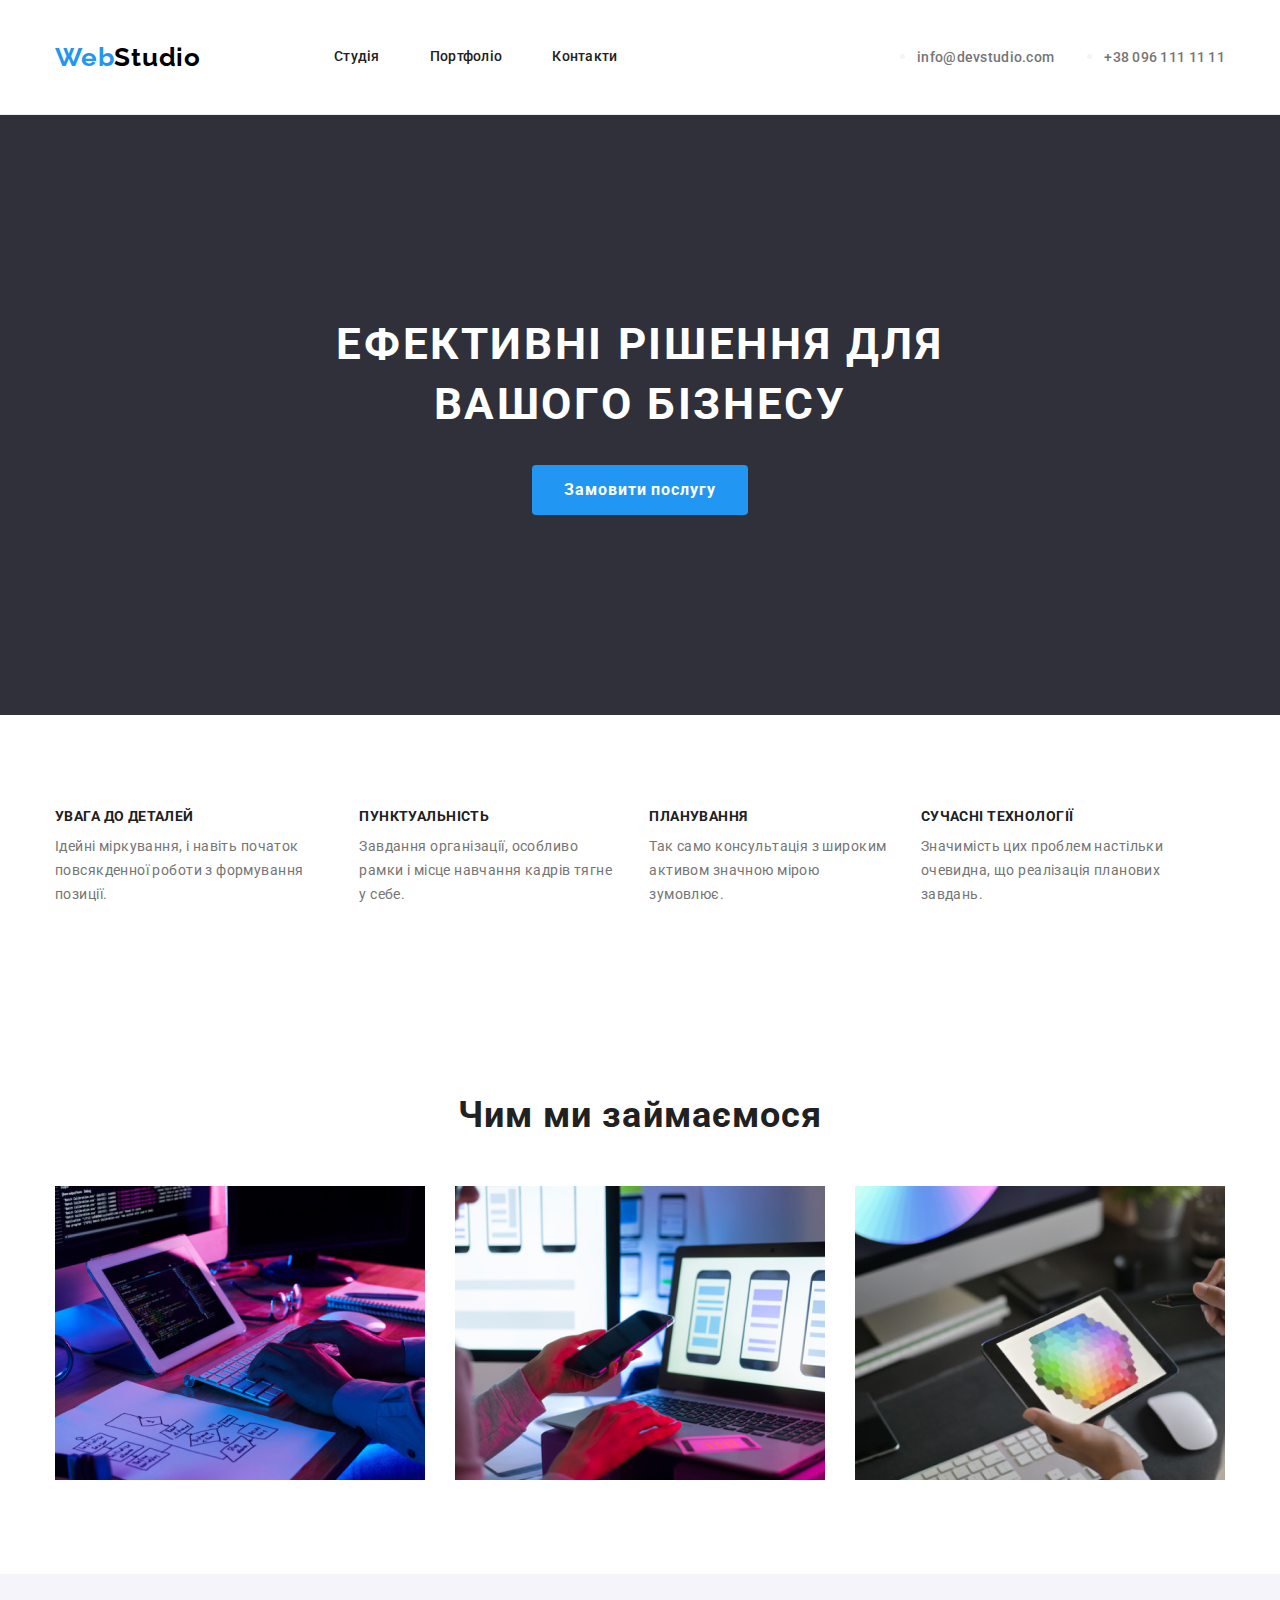
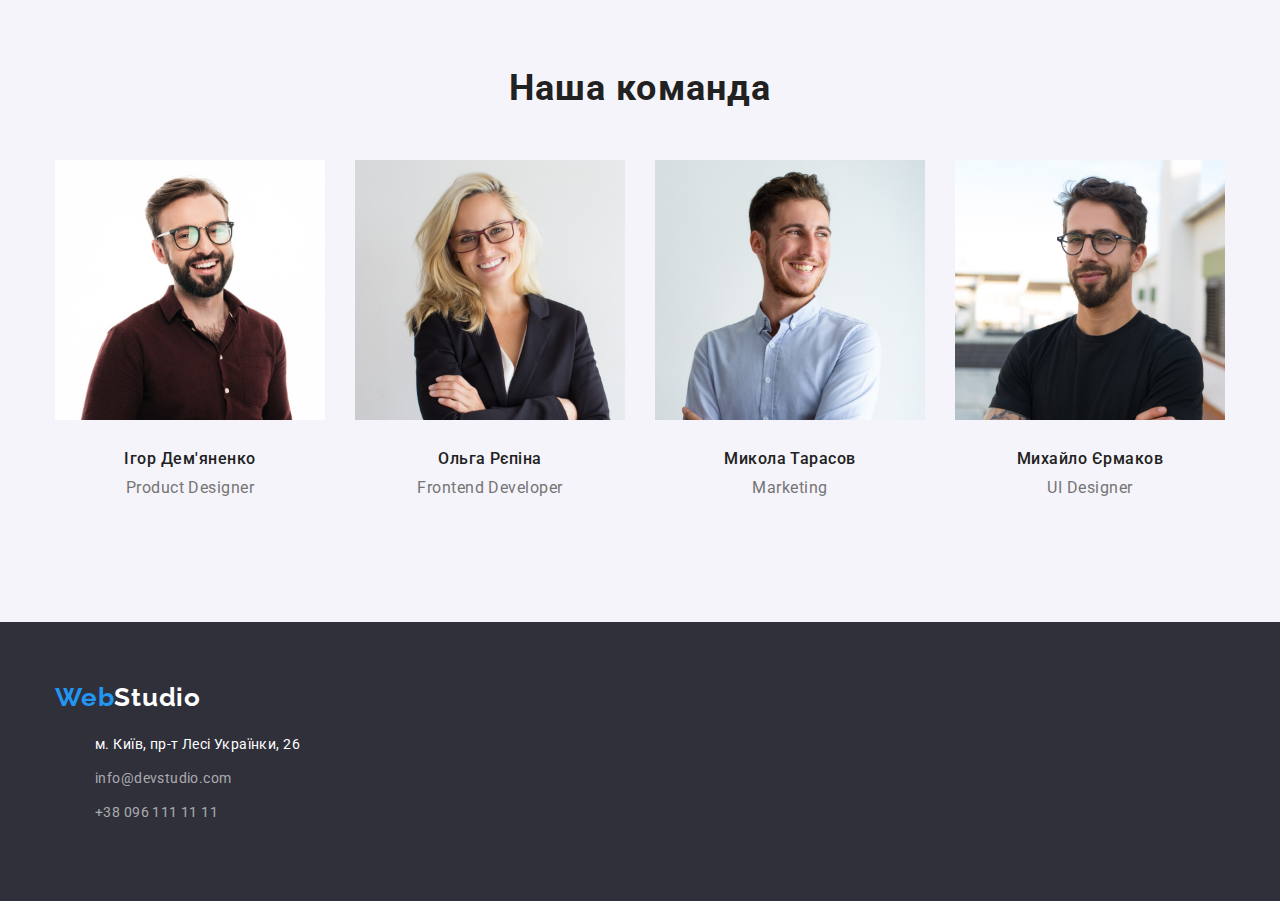
==== commit f927a749: "update" ====
--- a/index.html
+++ b/index.html
@@ -59,7 +59,7 @@
 
       <!-- Наші переваги -->
 
-      <section class="section pref">
+      <section class="section">
         <div class="container">
           <h2 hidden>наші переваги</h2>
           <ul class="list">
@@ -95,7 +95,7 @@
       </section>
 
       <!-- Чим ми займаємось -->
-      <section class="section work">
+      <section class="section">
         <div class="container">
           <h2 class="subtitle">Чим ми займаємося</h2>
           <ul class="list work-cards">
@@ -120,23 +120,31 @@
           <ul class="list team-list">
             <li class="photo-item">
               <img src="img/ProductDesigner.jpg" alt="фото" width="270" />
+              <div class="photo-wrapp">
               <h3 class="team-person">Ігор Дем'яненко</h3>
               <p class="team-position">Product Designer</p>
+              </div>
             </li>
             <li class="photo-item">
               <img src="img/FrontedDeveloper.jpg" alt="фото" width="270" />
+              <div class="photo-wrapp">
               <h3 class="team-person">Ольга Рєпіна</h3>
               <p class="team-position">Frontend Developer</p>
+              </div>
             </li>
             <li class="photo-item">
               <img src="img/Marketing.jpg" alt="фото" width="270" />
+              <div class="photo-wrapp">
               <h3 class="team-person">Микола Тарасов</h3>
               <p class="team-position">Marketing</p>
+              </div>
             </li>
             <li class="photo-item">
               <img src="img/UIDesignir.jpg" alt="фото" width="270" />
+              <div class="photo-wrapp">
               <h3 class="team-person">Михайло Єрмаков</h3>
               <p class="team-position">UI Designer</p>
+              </div>
             </li>
           </ul>
         </div>
@@ -153,19 +161,19 @@
         </a>
         <address class="address">
           <ul class="address-list">
-            <li>
+            <li class="footer-item">
               <a
                 class="address-link"
                 href="https://www.google.com/maps/place/%D0%B1%D1%83%D0%BB.+%D0%9B%D0%B5%D1%81%D0%B8+%D0%A3%D0%BA%D1%80%D0%B0%D0%B8%D0%BD%D0%BA%D0%B8,+26,+%D0%9A%D0%B8%D0%B5%D0%B2,+02000/@50.4265807,30.5383858,17z/data=!3m1!4b1!4m5!3m4!1s0x40d4cf0e033ecbe9:0x57a4dffefec77da0!8m2!3d50.4265807!4d30.5383858"
                 >м. Київ, пр-т Лесі Українки, 26</a
               >
             </li>
-            <li>
+            <li class="footer-item">
               <a class="contacts-link" href="mailto:info@devstudio.com"
                 >info@devstudio.com</a
               >
             </li>
-            <li>
+            <li class="footer-item">
               <a class="contacts-link" href="tel:++380961111111"
                 >+38 096 111 11 11</a
               >
--- a/css/styles.css
+++ b/css/styles.css
@@ -5,7 +5,7 @@
 *,
 *::before,
 *::after {
-  box-sizing: inherit;
+  
 }
 
 :root {
@@ -33,6 +33,8 @@
 
 img {
   display: block;
+  max-width: 100%;
+  height: auto;
 }
 
 h1,
@@ -45,6 +47,26 @@
   margin: 0;
 }
 
+.hidden {
+  position: absolute;
+  width: 1px;
+  height: 1px;
+  margin: -1px;
+  border: 0;
+  padding: 0;
+  white-space: nowrap;
+  clip-path: inset(100%);
+  clip: rect(0 0 0 0);
+  overflow: hidden;
+}
+
+.ul {
+  margin: 0;
+  padding: 0;
+  list-style: none;
+  text-decoration: none;
+}
+
 .container {
   width: 1200px;
   padding-left: 15px;
@@ -59,19 +81,17 @@
 
 .nav {
   display: flex;
+  align-items: center;
 }
 
 .container-nav {
   display: flex;
   align-items: center;
-  gap: 50px;
-}
+  }
 
 .logo-link {
   margin-right: 93px;
-  padding-top: 32px;
-  padding-bottom: 32px;
-}
+  }
 .logo {
   font-family: Raleway;
   font-weight: 700;
@@ -152,8 +172,8 @@
 }
 
 .section {
-  padding-top: 200px;
-  padding-bottom: 200px;
+  padding-top: 94px;
+  padding-bottom: 94px;
 }
 
 /* Секція HERO */
@@ -197,10 +217,7 @@
 }
 
 /* Наші переваги */
-.pref {
-  padding-top: 94px;
-  padding-bottom: 94px;
-}
+
 .list-title {
   text-transform: uppercase;
   font-size: 14px;
@@ -216,11 +233,7 @@
   letter-spacing: 0.03em;
   color: var(--txt-col);
   margin: 0;
-}
-
-.work {
-  padding-top: 0;
-  padding-bottom: 94px;
+  padding-right: 30px;
 }
 
 .subtitle {
@@ -233,7 +246,6 @@
 }
 
 .work-cards {
-  margin-top: 50px;
   align-items: center;
   gap: 30px;
 }
@@ -241,12 +253,9 @@
 /* Наша команда */
 .team {
   background-color: #f5f4fa;
-  padding-top: 94px;
-  padding-bottom: 94px;
-}
+  }
 
 .team-list {
-  margin-top: 50px;
   gap: 30px;
 }
 .team-person {
@@ -255,6 +264,7 @@
   line-height: 1.18;
   text-align: center;
   letter-spacing: 0.03em;
+  margin-bottom: 10px;
   color: var(--subtitle-col);
 }
 
@@ -265,6 +275,10 @@
   text-align: center;
   letter-spacing: 0.03em;
   color: var(--txt-col);
+}
+
+.photo-wrapp {
+padding: 30px;
 }
 
 /* Підвал */
@@ -293,6 +307,19 @@
   color: var(--txt-but);
 }
 
+.address {
+  margin-top: 20px;
+}
+
+.footer-item {
+  margin-bottom: 10px;
+}
+
+.address-list {
+  list-style: none;
+  text-decoration: none;
+}
+
 .address-link {
   font-weight: 400;
   font-size: 14px;
@@ -320,10 +347,6 @@
   justify-content: center;
 }
 
-.section-filtr {
-  padding-top: 94px;
-  padding-bottom: 94px;
-}
 .filtr:hover,
 .filtr:focus {
   color: var(--txt-but);
@@ -364,5 +387,10 @@
   font-size: 16px;
   line-height: 1.87;
   letter-spacing: 0.03em;
+  margin-top: 4px;
   color: var(--txt-col);
 }
+
+.photo-items {
+  padding: 20px 24px;
+}
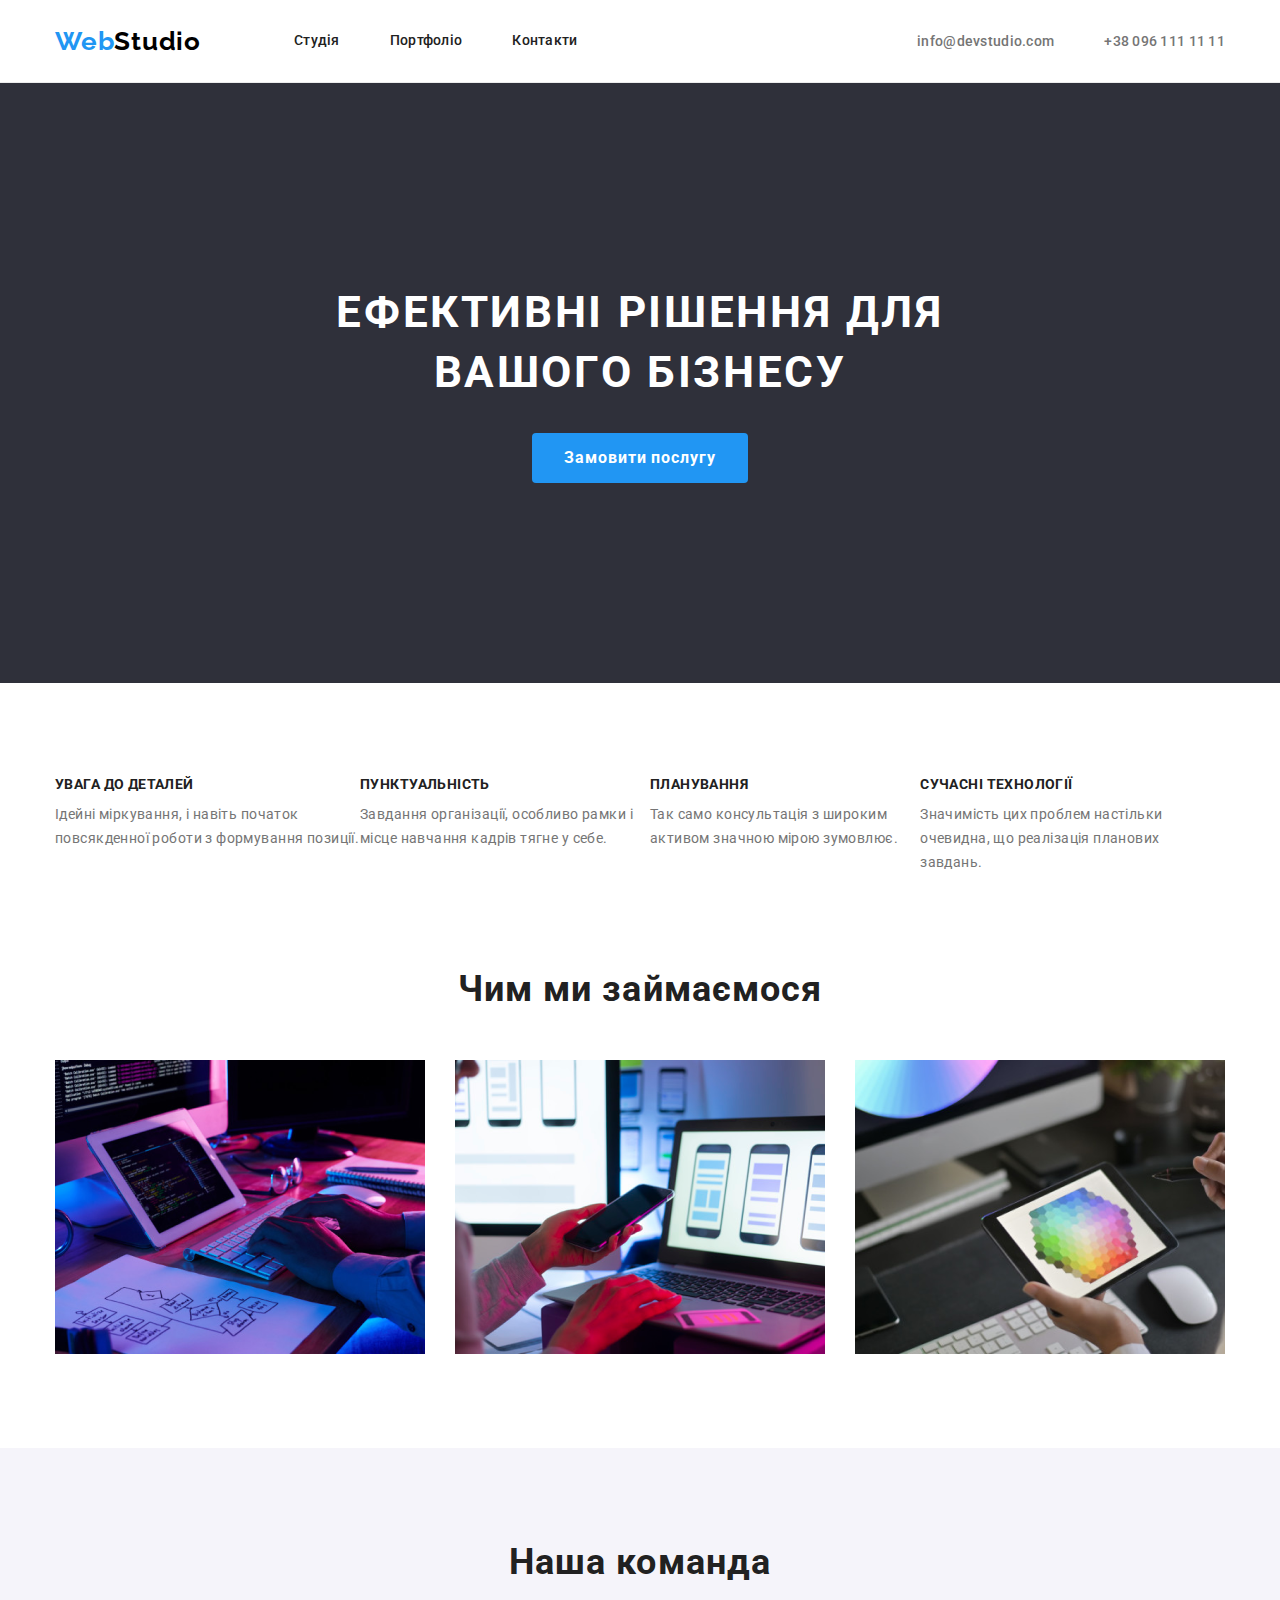
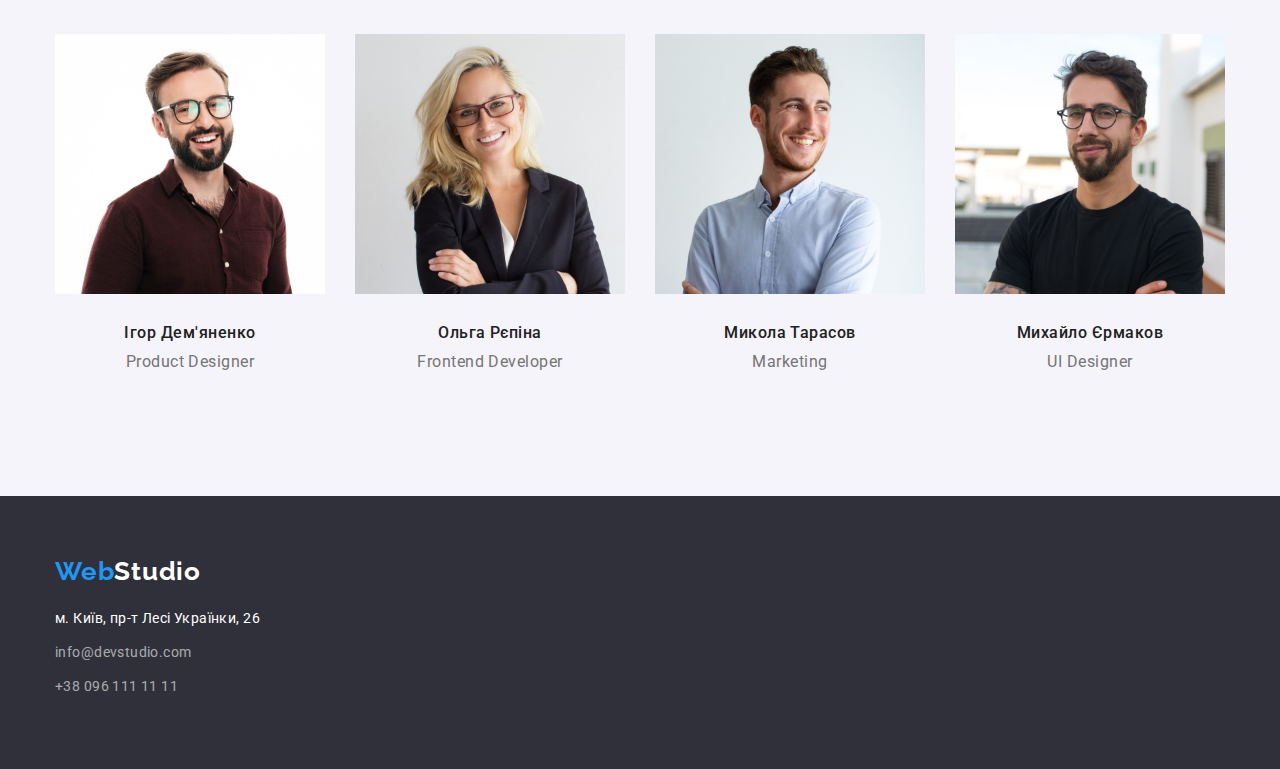
==== commit 9b738b67: "update" ====
--- a/index.html
+++ b/index.html
@@ -61,29 +61,29 @@
 
       <section class="section">
         <div class="container">
-          <h2 hidden>наші переваги</h2>
+          <h2 class="visually-hidden">наші переваги</h2>
           <ul class="list">
-            <li>
+            <li class="pref-text">
               <h3 class="list-title">увага до деталей</h3>
               <p class="list-text">
                 Ідейні міркування, і навіть початок повсякденної роботи з
                 формування позиції.
               </p>
             </li>
-            <li>
+            <li class="pref-text">
               <h3 class="list-title">пунктуальність</h3>
               <p class="list-text">
                 Завдання організації, особливо рамки і місце навчання кадрів
                 тягне у себе.
               </p>
             </li>
-            <li>
+            <li class="pref-text">
               <h3 class="list-title">планування</h3>
               <p class="list-text">
                 Так само консультація з широким активом значною мірою зумовлює.
               </p>
             </li>
-            <li>
+            <li class="pref-text">
               <h3 class="list-title">сучасні технології</h3>
               <p class="list-text">
                 Значимість цих проблем настільки очевидна, що реалізація
@@ -95,7 +95,7 @@
       </section>
 
       <!-- Чим ми займаємось -->
-      <section class="section">
+      <section class="section work">
         <div class="container">
           <h2 class="subtitle">Чим ми займаємося</h2>
           <ul class="list work-cards">
--- a/css/styles.css
+++ b/css/styles.css
@@ -5,7 +5,6 @@
 *,
 *::before,
 *::after {
-  
 }
 
 :root {
@@ -35,6 +34,12 @@
   display: block;
   max-width: 100%;
   height: auto;
+}
+
+ul {
+  margin: 0;
+  padding: 0;
+  list-style: none;
 }
 
 h1,
@@ -60,13 +65,6 @@
   overflow: hidden;
 }
 
-.ul {
-  margin: 0;
-  padding: 0;
-  list-style: none;
-  text-decoration: none;
-}
-
 .container {
   width: 1200px;
   padding-left: 15px;
@@ -87,11 +85,11 @@
 .container-nav {
   display: flex;
   align-items: center;
-  }
+}
 
 .logo-link {
   margin-right: 93px;
-  }
+}
 .logo {
   font-family: Raleway;
   font-weight: 700;
@@ -114,11 +112,9 @@
   display: flex;
   margin: 0;
   padding: 0;
-  list-style: none;
 }
 
 .list-nav {
-  list-style: none;
   display: flex;
   padding-top: 32px;
   padding-bottom: 32px;
@@ -218,6 +214,19 @@
 
 /* Наші переваги */
 
+.visually-hidden {
+  position: absolute;
+  width: 1px;
+  height: 1px;
+  margin: -1px;
+  border: 0;
+  padding: 0;
+  white-space: nowrap;
+  clip-path: inset(100%);
+  clip: rect(0 0 0 0);
+  overflow: hidden;
+}
+
 .list-title {
   text-transform: uppercase;
   font-size: 14px;
@@ -233,7 +242,14 @@
   letter-spacing: 0.03em;
   color: var(--txt-col);
   margin: 0;
-  padding-right: 30px;
+}
+
+.pref-text {
+  flex-basis: calc((100%-30px * 3) / 4);
+}
+
+.work {
+  padding-top: 0;
 }
 
 .subtitle {
@@ -253,7 +269,7 @@
 /* Наша команда */
 .team {
   background-color: #f5f4fa;
-  }
+}
 
 .team-list {
   gap: 30px;
@@ -278,7 +294,7 @@
 }
 
 .photo-wrapp {
-padding: 30px;
+  padding: 30px 0;
 }
 
 /* Підвал */
@@ -315,6 +331,10 @@
   margin-bottom: 10px;
 }
 
+.footer-item :last-child {
+  margin-bottom: 0;
+}
+
 .address-list {
   list-style: none;
   text-decoration: none;
@@ -392,5 +412,7 @@
 }
 
 .photo-items {
+  border-top: none;
   padding: 20px 24px;
-}
+  border: 1px solid #eeeeee;
+}
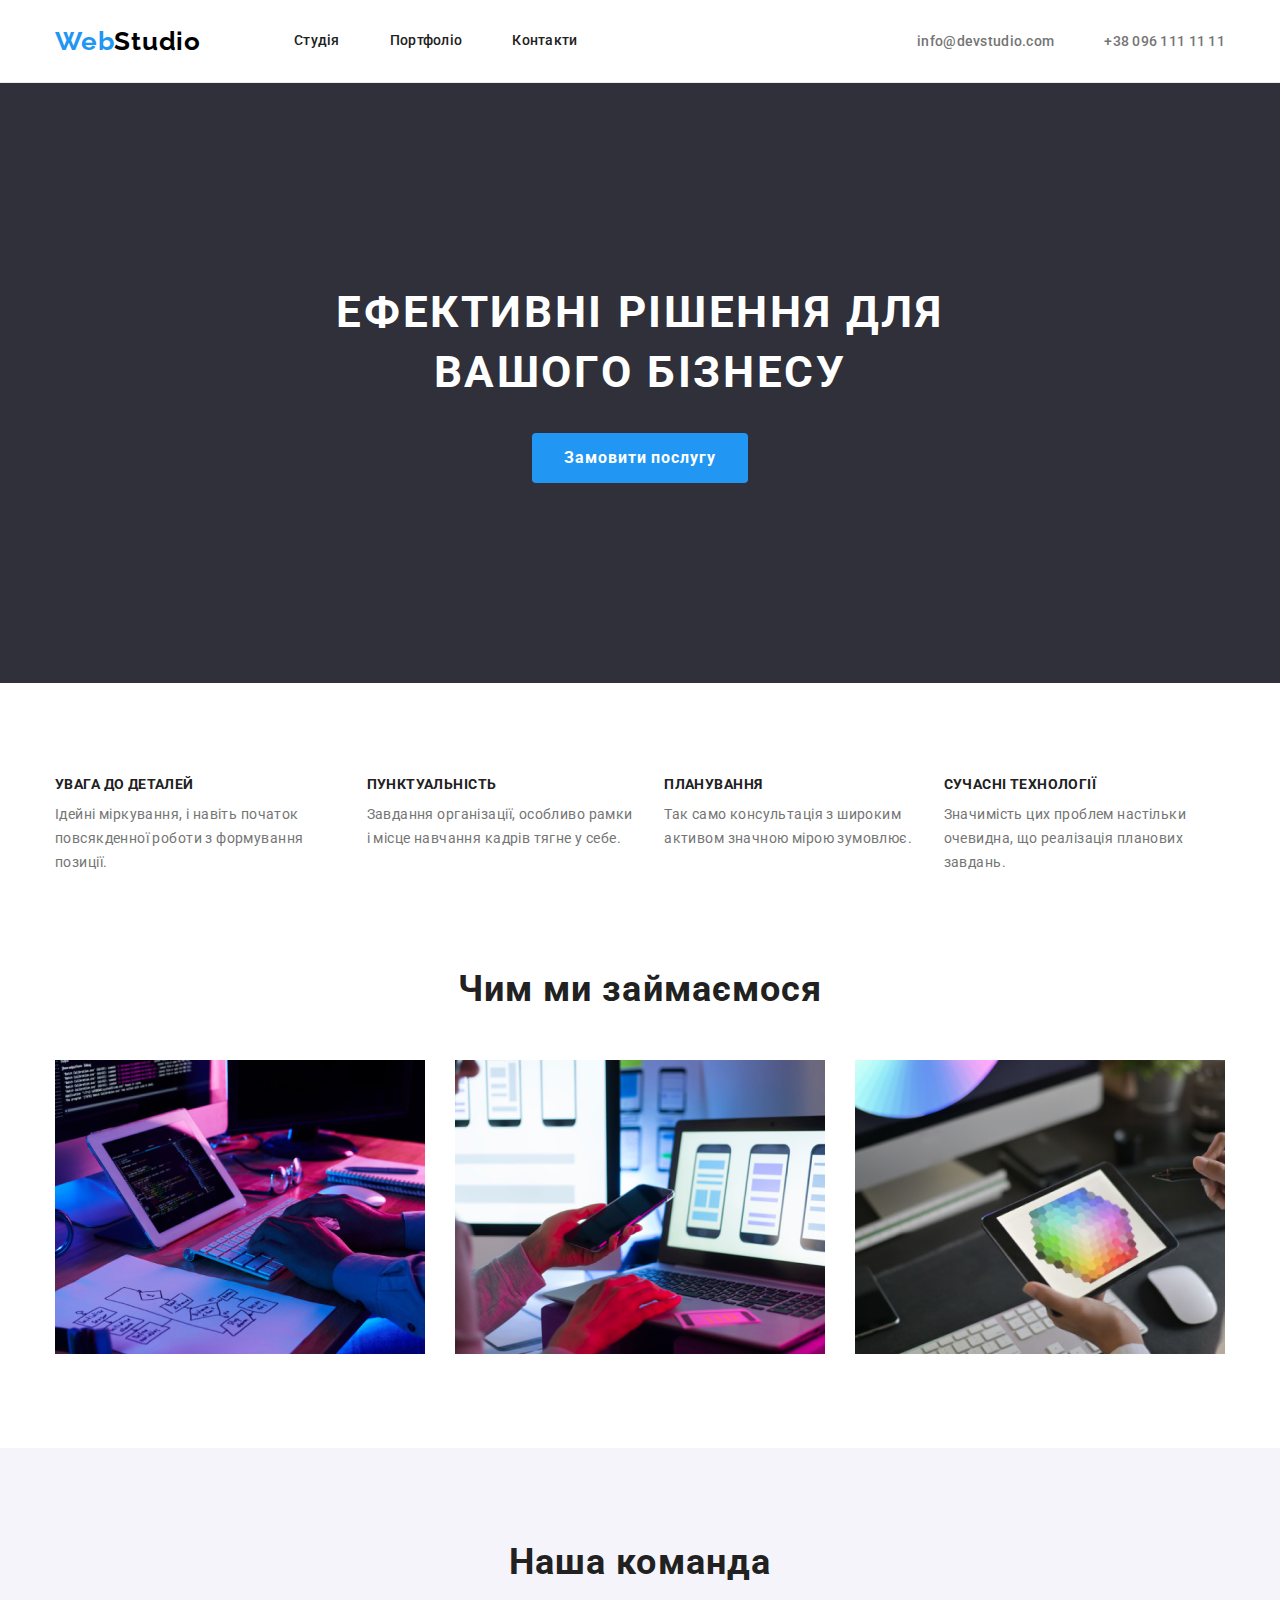
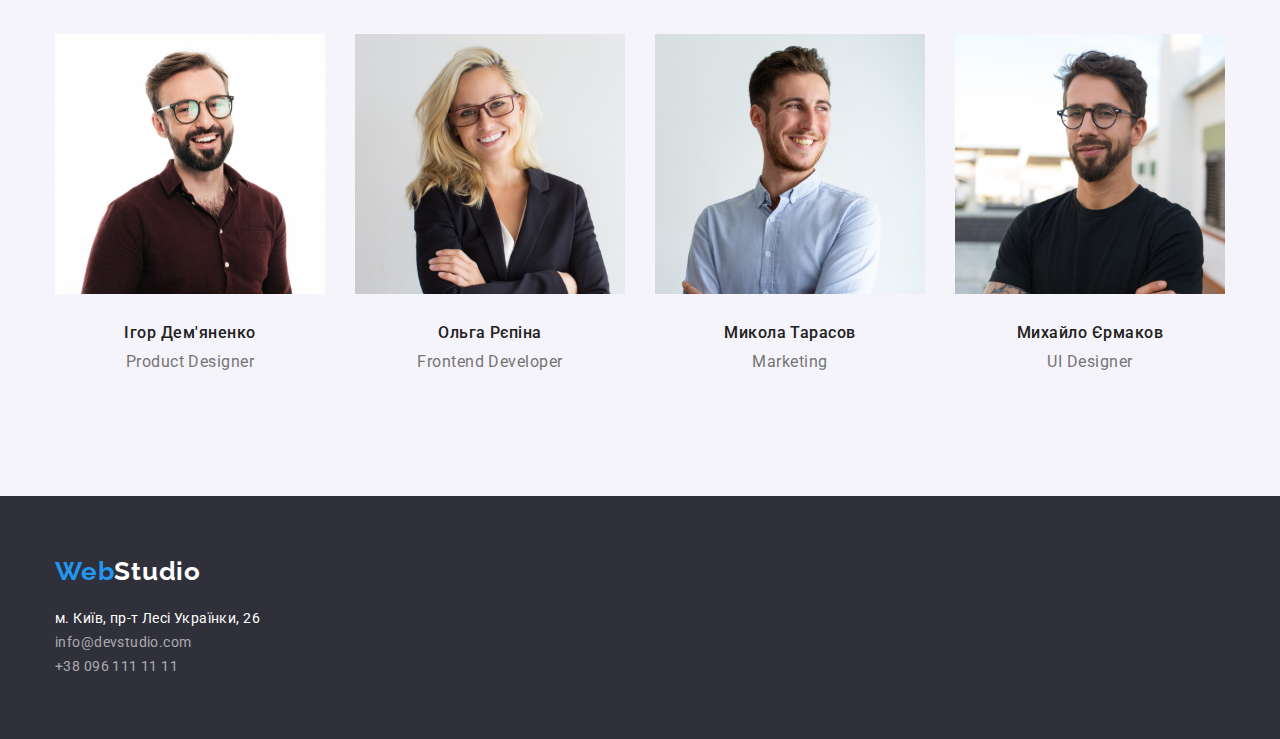
==== commit 4e05bab8: "footer-item" ====
--- a/index.html
+++ b/index.html
@@ -25,7 +25,7 @@
             <span class="logocolor">Web</span><span class="logo">Studio</span>
           </a>
           <ul class="list-nav">
-            <li class="list-item"><a class="nav-link" href="">Студія</a></li>
+            <li class="list-item"><a class="nav-link" href="./index.html">Студія</a></li>
             <li class="list-item">
               <a class="nav-link" href="./portfolio.html">Портфоліо</a>
             </li>
--- a/css/styles.css
+++ b/css/styles.css
@@ -244,8 +244,8 @@
   margin: 0;
 }
 
-.pref-text {
-  flex-basis: calc((100%-30px * 3) / 4);
+.pref-text:not(:last-child) {
+  margin-right: 30px;
 }
 
 .work {
@@ -327,12 +327,8 @@
   margin-top: 20px;
 }
 
-.footer-item {
-  margin-bottom: 10px;
-}
-
-.footer-item :last-child {
-  margin-bottom: 0;
+.footer-item :not(:last-child) {
+  margin-bottom: 9px;
 }
 
 .address-list {
